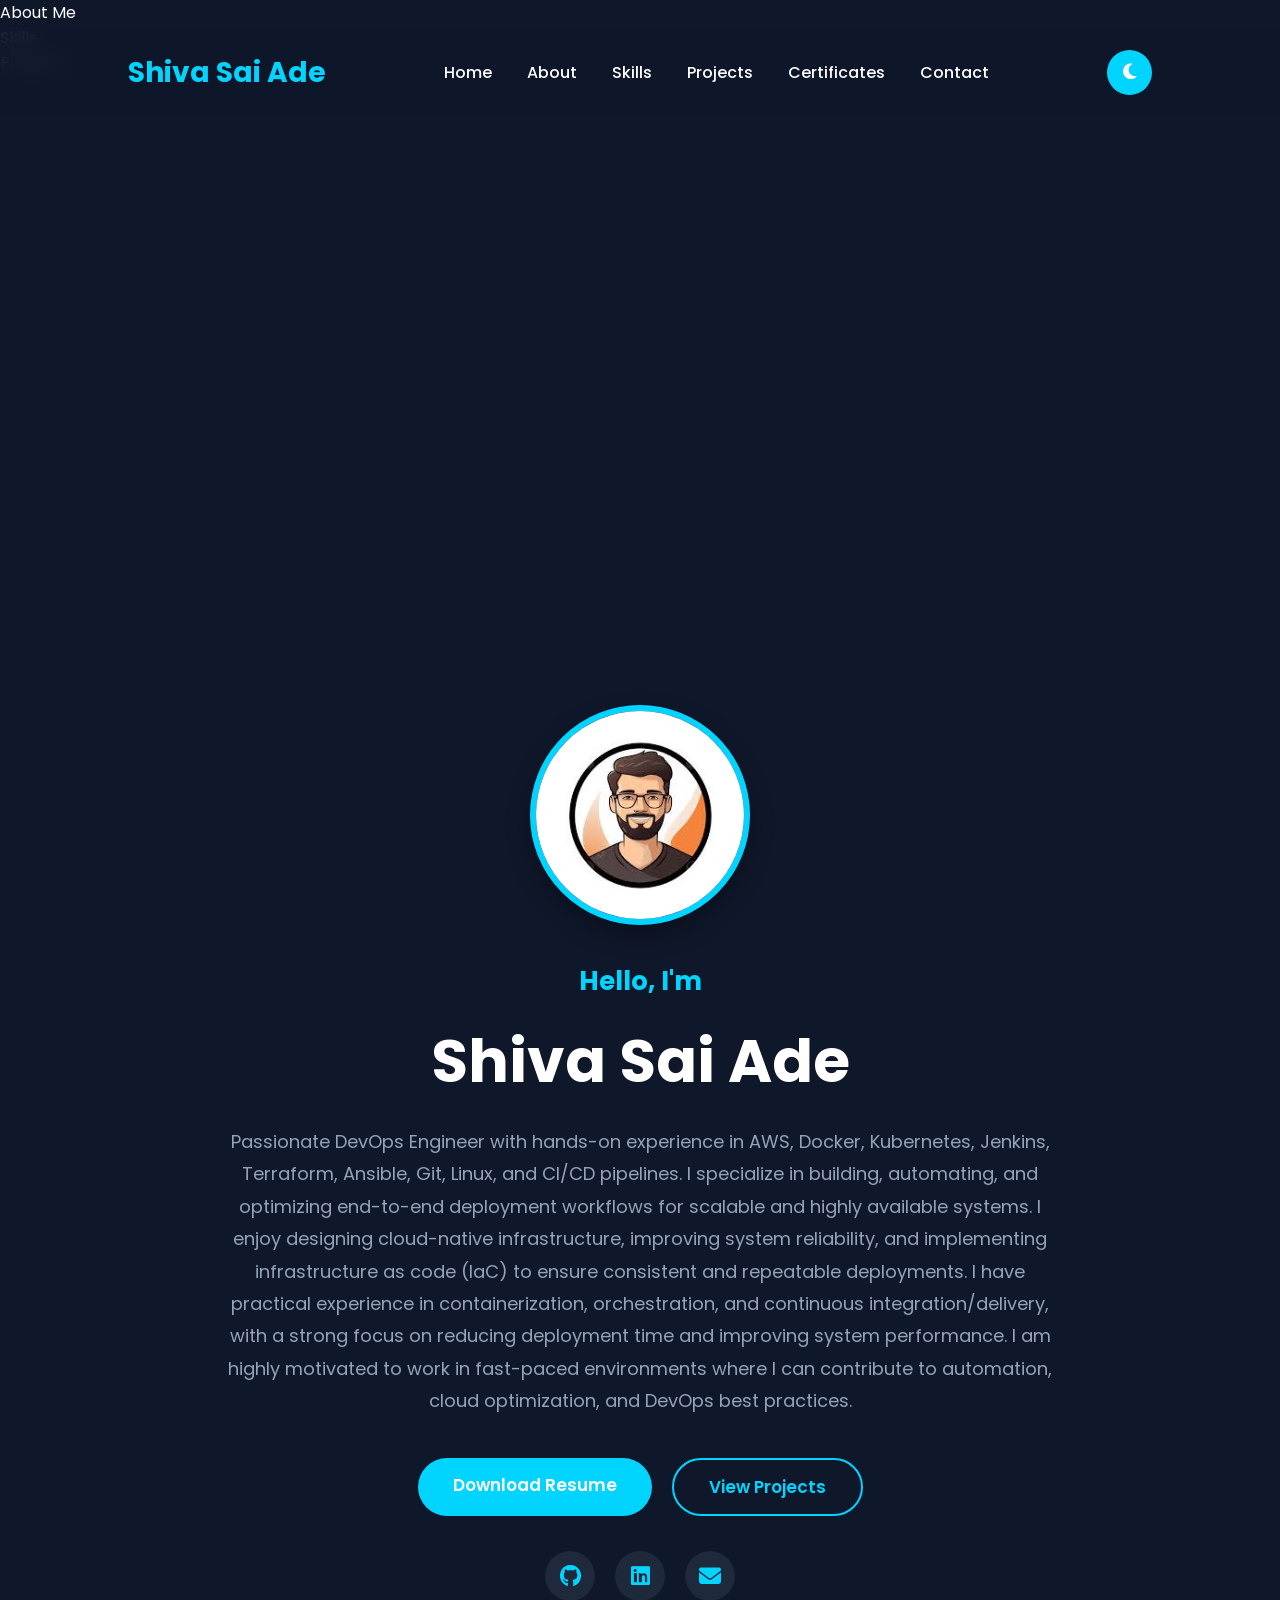
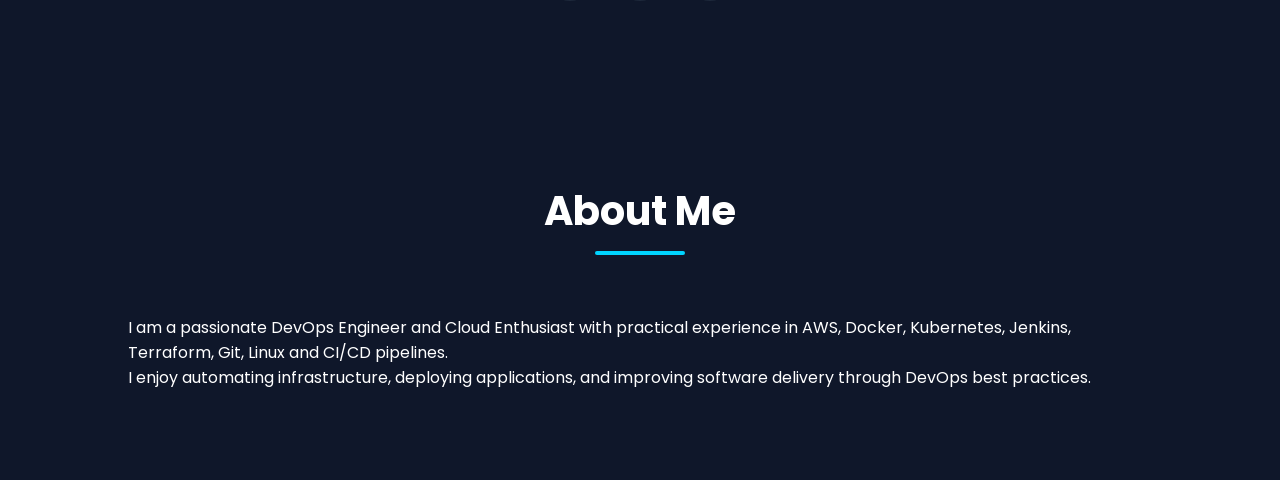
==== index.html @ 9ef173f7 "Enhance skills and experience description in index.html Updated the skills and experience section to" ====
<!DOCTYPE html>
<html lang="en">

<head>
    <!-- Inside your <body> tag -->
    <link rel="stylesheet" href="./css/animations.css">
<link rel="stylesheet" href="./css/effects.css">

<!-- 1. Colorful Navigation Tabs -->
<main class="container">
    <section id="contact" class="content-section">
        <h2>Contact Me</h2>
        <div class="contact-card">
            <p>📧 Email: <a href="mailto:your_email@example.com">shivasaiade@gmail.com</a></p>
            <p>💼 LinkedIn: <a href="#" target="_blank">linkedin.com/in/shiva-sai-ade-366179337</a></p>
            <p>🐙 GitHub: <a href="#" target="_blank">github.com/shivasaiade09</a></p>
        </div>
    </section>
</main>
    <div class="fade-in">About Me</div>

<div class="slide-left">Skills</div>

<div class="zoom-in">Projects</div>

<!-- Ensure this script tag is right before your closing </body> tag -->
<script src="script.js"></script>
    <meta charset="UTF-8">
    <meta name="viewport" content="width=device-width, initial-scale=1.0">

    <title>Shiva Sai Ade❤️ | DevOps Engineer</title>

    <link rel="icon" href="assets/favicon.ico">

    <!-- Main CSS -->
    <link rel="stylesheet" href="style.css">
    <link rel="stylesheet" href="css/animations.css">
    <link rel="stylesheet" href="css/responsive.css">

    <!-- Font Awesome -->
    <link rel="stylesheet"
        href="https://cdnjs.cloudflare.com/ajax/libs/font-awesome/6.5.1/css/all.min.css">

    <!-- Google Fonts -->
    <link href="https://fonts.googleapis.com/css2?family=Poppins:wght@300;400;500;600;700&display=swap"
        rel="stylesheet">
   <script src="./js/animations.js"></script>
<script src="./js/theme-toggle.js"></script>
<script src="./js/toast.js"></script>
<script src="./js/cursor.js"></script>
<script src="./assets/particles.js"></script>
</head>

<body>
    <!-- Skills -->
<div id="skills"></div>

<!-- Certificates -->
<div id="certificates"></div>

<!-- Contact -->
<div id="contact"></div>

    <!-- =========================
         Navigation Bar
    ========================== -->

    <nav class="navbar">

        <div class="logo">
            <span>Shiva Sai Ade</span>
        </div>

        <ul class="nav-links">

            <li><a href="#home">Home</a></li>

            <li><a href="#about">About</a></li>

            <li><a href="#skills">Skills</a></li>

            <li><a href="#projects">Projects</a></li>

            <li><a href="#certifications">Certificates</a></li>

            <li><a href="#contact">Contact</a></li>

        </ul>

        <div class="nav-buttons">

            <button id="darkModeBtn">
                <i class="fas fa-moon"></i>
            </button>

            <div class="menu-btn">
                <i class="fas fa-bars"></i>
            </div>

        </div>

    </nav>
    <section id="skills">
  <!-- paste skills.html content here -->
</section>
    <section id="certificates">
  <!-- paste certificates.html content here -->
</section>
    <section id="contact">
  <!-- paste contact.html content here -->
</section>

    <!-- =========================
            Hero Section
    ========================== -->

    <section id="home" class="hero">

        <div id="particles-js"></div>

        <div class="hero-content">

            <img src="images/profile.png"
                class="profile-img"
                alt="Profile">

            <h3>Hello, I'm</h3>

            <h1>Shiva Sai Ade</h1>

            <h2>
                <span id="typing"></span>
            </h2>

            <p>

                Passionate DevOps Engineer with hands-on experience in
AWS, Docker, Kubernetes, Jenkins, Terraform, Ansible, Git, Linux, and CI/CD pipelines.

I specialize in building, automating, and optimizing end-to-end deployment workflows for scalable and highly available systems.

I enjoy designing cloud-native infrastructure, improving system reliability, and implementing infrastructure as code (IaC) to ensure consistent and repeatable deployments.

I have practical experience in containerization, orchestration, and continuous integration/delivery, with a strong focus on reducing deployment time and improving system performance.

I am highly motivated to work in fast-paced environments where I can contribute to automation, cloud optimization, and DevOps best practices.

            </p>

            <div class="hero-buttons">

                <a href="assets/resume.pdf"
                    class="btn primary"
                    download>

                    Download Resume

                </a>

                <a href="#projects"
                    class="btn secondary">

                    View Projects

                </a>

            </div>

            <div class="social-icons">

                <a href="https://github.com/yourusername" target="_blank">

                    <i class="fab fa-github"></i>

                </a>

                <a href="https://linkedin.com/in/yourusername" target="_blank">

                    <i class="fab fa-linkedin"></i>

                </a>

                <a href="mailto:yourmail@gmail.com">

                    <i class="fas fa-envelope"></i>

                </a>

            </div>

        </div>

    </section>

    <!-- =========================
         About Section
    ========================== -->

    <section id="about">

        <div class="section-title">

            <h2>About Me</h2>

            <div class="underline"></div>

        </div>

        <div class="about-container">

            <div class="about-text">

                <p>

                    I am a passionate DevOps Engineer and Cloud Enthusiast
                    with practical experience in AWS, Docker,
                    Kubernetes, Jenkins, Terraform, Git,
                    Linux and CI/CD pipelines.

                </p>

                <p>

                    I enjoy automating infrastructure,
                    deploying applications,
                    and improving software delivery
                    through DevOps best practices.

                </p>

            </div>

        </div>

    </section>
---- style.css ----
/* ==========================================
   Google Font
========================================== */

@import url('https://fonts.googleapis.com/css2?family=Poppins:wght@300;400;500;600;700;800&display=swap');

/* ==========================================
   CSS Variables
========================================== */

:root{

    --primary:#00d4ff;
    --secondary:#0077ff;
    --bg:#0f172a;
    --card:#1e293b;
    --text:#ffffff;
    --light:#94a3b8;
    --shadow:0 10px 25px rgba(0,0,0,.3);

}

/* Dark Mode */

body.dark{

    --bg:#ffffff;
    --card:#f3f4f6;
    --text:#111827;
    --light:#4b5563;

}
/* Vivid Background Gradient */
body {
    background: linear-gradient(135deg, #0f172a, #1e1b4b, #2e1065);
}

/* Tab Buttons with Glow Effects */
nav {
    display: flex;
    gap: 15px;
    justify-content: center;
    margin-top: 30px;
}

.nav-btn {
    background: rgba(255, 255, 255, 0.1);
    border: 2px solid transparent;
    color: white;
    padding: 12px 24px;
    font-size: 1rem;
    font-weight: bold;
    cursor: pointer;
    border-radius: 30px;
    transition: all 0.3s ease;
}

.nav-btn:hover, .nav-btn.active {
    background: #06b6d4;
    box-shadow: 0 0 15px #06b6d4;
    border-color: #22d3ee;
}

/* Smooth Switching Animations */
.content-section {
    display: none;
    opacity: 0;
    transform: translateY(15px);
    transition: opacity 0.4s ease, transform 0.4s ease;
    margin: 40px auto;
    background: rgba(255, 255, 255, 0.05);
    padding: 30px;
    border-radius: 16px;
    backdrop-filter: blur(10px);
    border: 1px solid rgba(255, 255, 255, 0.1);
    max-width: 400px;
    text-align: center;
}

.content-section.active {
    display: block;
    opacity: 1;
    transform: translateY(0);
}

/* Colorful Neon Badges for Skills */
.skills-grid {
    display: flex;
    flex-wrap: wrap;
    gap: 10px;
    justify-content: center;
    margin-bottom: 25px;
}

.skill-badge {
    padding: 8px 16px;
    border-radius: 20px;
    font-weight: bold;
    font-size: 0.9rem;
    box-shadow: 0 4px 10px rgba(0,0,0,0.3);
    color: #fff;
}

.html { background: #ea580c; box-shadow: 0 0 10px rgba(234, 88, 12, 0.5); }
.css { background: #2563eb; box-shadow: 0 0 10px rgba(37, 99, 235, 0.5); }
.js { background: #ca8a04; box-shadow: 0 0 10px rgba(202, 138, 4, 0.5); }
.docker { background: #0284c7; box-shadow: 0 0 10px rgba(2, 132, 199, 0.5); }

/* Eye-Catching Gradient Download Button */
.download-btn {
    display: inline-block;
    background: linear-gradient(45deg, #ec4899, #8b5cf6);
    color: white;
    padding: 12px 20px;
    text-decoration: none;
    font-weight: bold;
    border-radius: 8px;
    transition: transform 0.2s, box-shadow 0.2s;
    box-shadow: 0 0 15px rgba(236, 72, 153, 0.4);
}

.download-btn:hover {
    transform: scale(1.05);
    box-shadow: 0 0 25px rgba(236, 72, 153, 0.7);
}

.contact-card a {
    color: #22d3ee;
    text-decoration: none;
}

/* ==========================================
   Reset
========================================== */

*{

    margin:0;
    padding:0;
    box-sizing:border-box;

}

html{

    scroll-behavior:smooth;

}

body{

    font-family:'Poppins',sans-serif;
    background:var(--bg);
    color:var(--text);
    overflow-x:hidden;
    transition:.4s;

}

a{

    text-decoration:none;
    color:inherit;

}

ul{

    list-style:none;

}

img{

    max-width:100%;

}

/* ==========================================
   Section
========================================== */

section{

    padding:90px 10%;

}

.section-title{

    text-align:center;
    margin-bottom:60px;

}

.section-title h2{

    font-size:40px;
    margin-bottom:10px;

}

.underline{

    width:90px;
    height:4px;
    margin:auto;
    background:var(--primary);
    border-radius:20px;

}

/* ==========================================
   Navbar
========================================== */

.navbar{

    position:fixed;
    top:0;
    width:100%;
    padding:20px 10%;
    display:flex;
    justify-content:space-between;
    align-items:center;
    background:rgba(15,23,42,.9);
    backdrop-filter:blur(10px);
    z-index:999;

}

.logo{

    font-size:28px;
    font-weight:700;
    color:var(--primary);

}

.nav-links{

    display:flex;
    gap:35px;

}

.nav-links a{

    color:white;
    font-weight:500;
    transition:.3s;

}

.nav-links a:hover{

    color:var(--primary);

}

.nav-buttons{

    display:flex;
    align-items:center;
    gap:20px;

}

#darkModeBtn{

    width:45px;
    height:45px;
    border:none;
    border-radius:50%;
    cursor:pointer;
    background:var(--primary);
    color:#fff;
    font-size:18px;
    transition:.3s;

}

#darkModeBtn:hover{

    transform:rotate(180deg);

}

.menu-btn{

    display:none;
    font-size:25px;
    cursor:pointer;

}

/* ==========================================
   Hero
========================================== */

.hero{

    min-height:100vh;
    display:flex;
    justify-content:center;
    align-items:center;
    text-align:center;
    position:relative;
    overflow:hidden;

}

#particles-js{

    position:absolute;
    width:100%;
    height:100%;
    top:0;
    left:0;
    z-index:-1;

}

.hero-content{

    max-width:850px;

}

.profile-img{

    width:220px;
    height:220px;
    border-radius:50%;
    border:6px solid var(--primary);
    margin-bottom:30px;
    box-shadow:var(--shadow);

}

.hero h3{

    font-size:26px;
    color:var(--primary);

}

.hero h1{

    font-size:60px;
    margin:15px 0;

}

.hero h2{

    font-size:34px;
    color:var(--light);
    margin-bottom:20px;

}

.hero p{

    font-size:18px;
    line-height:1.8;
    color:var(--light);
    margin-bottom:40px;

}

/* ==========================================
   Buttons
========================================== */

.hero-buttons{

    display:flex;
    justify-content:center;
    gap:20px;
    margin-bottom:35px;

}

.btn{

    padding:14px 35px;
    border-radius:50px;
    font-size:17px;
    font-weight:600;
    transition:.4s;

}

.primary{

    background:var(--primary);
    color:#fff;

}

.primary:hover{

    background:var(--secondary);
    transform:translateY(-5px);

}

.secondary{

    border:2px solid var(--primary);
    color:var(--primary);

}

.secondary:hover{

    background:var(--primary);
    color:white;

}

/* ==========================================
   Social Icons
========================================== */

.social-icons{

    display:flex;
    justify-content:center;
    gap:20px;

}

.social-icons a{

    width:50px;
    height:50px;
    display:flex;
    justify-content:center;
    align-items:center;
    border-radius:50%;
    background:var(--card);
    color:var(--primary);
    font-size:22px;
    transition:.4s;

}

.social-icons a:hover{

    background:var(--primary);
    color:#fff;
    transform:translateY(-8px);

}
---- css/responsive.css ----
/* ==========================================
   Google Font
========================================== */

@import url('https://fonts.googleapis.com/css2?family=Poppins:wght@300;400;500;600;700;800&display=swap');

/* ==========================================
   CSS Variables
========================================== */

:root{

    --primary:#00d4ff;
    --secondary:#0077ff;
    --bg:#0f172a;
    --card:#1e293b;
    --text:#ffffff;
    --light:#94a3b8;
    --shadow:0 10px 25px rgba(0,0,0,.3);

}

/* Dark Mode */

body.dark{

    --bg:#ffffff;
    --card:#f3f4f6;
    --text:#111827;
    --light:#4b5563;

}

/* ==========================================
   Reset
========================================== */

*{

    margin:0;
    padding:0;
    box-sizing:border-box;

}

html{

    scroll-behavior:smooth;

}

body{

    font-family:'Poppins',sans-serif;
    background:var(--bg);
    color:var(--text);
    overflow-x:hidden;
    transition:.4s;

}

a{

    text-decoration:none;
    color:inherit;

}

ul{

    list-style:none;

}

img{

    max-width:100%;

}

/* ==========================================
   Section
========================================== */

section{

    padding:90px 10%;

}

.section-title{

    text-align:center;
    margin-bottom:60px;

}

.section-title h2{

    font-size:40px;
    margin-bottom:10px;

}

.underline{

    width:90px;
    height:4px;
    margin:auto;
    background:var(--primary);
    border-radius:20px;

}

/* ==========================================
   Navbar
========================================== */

.navbar{

    position:fixed;
    top:0;
    width:100%;
    padding:20px 10%;
    display:flex;
    justify-content:space-between;
    align-items:center;
    background:rgba(15,23,42,.9);
    backdrop-filter:blur(10px);
    z-index:999;

}

.logo{

    font-size:28px;
    font-weight:700;
    color:var(--primary);

}

.nav-links{

    display:flex;
    gap:35px;

}

.nav-links a{

    color:white;
    font-weight:500;
    transition:.3s;

}

.nav-links a:hover{

    color:var(--primary);

}

.nav-buttons{

    display:flex;
    align-items:center;
    gap:20px;

}

#darkModeBtn{

    width:45px;
    height:45px;
    border:none;
    border-radius:50%;
    cursor:pointer;
    background:var(--primary);
    color:#fff;
    font-size:18px;
    transition:.3s;

}

#darkModeBtn:hover{

    transform:rotate(180deg);

}

.menu-btn{

    display:none;
    font-size:25px;
    cursor:pointer;

}

/* ==========================================
   Hero
========================================== */

.hero{

    min-height:100vh;
    display:flex;
    justify-content:center;
    align-items:center;
    text-align:center;
    position:relative;
    overflow:hidden;

}

#particles-js{

    position:absolute;
    width:100%;
    height:100%;
    top:0;
    left:0;
    z-index:-1;

}

.hero-content{

    max-width:850px;

}

.profile-img{

    width:220px;
    height:220px;
    border-radius:50%;
    border:6px solid var(--primary);
    margin-bottom:30px;
    box-shadow:var(--shadow);

}

.hero h3{

    font-size:26px;
    color:var(--primary);

}

.hero h1{

    font-size:60px;
    margin:15px 0;

}

.hero h2{

    font-size:34px;
    color:var(--light);
    margin-bottom:20px;

}

.hero p{

    font-size:18px;
    line-height:1.8;
    color:var(--light);
    margin-bottom:40px;

}

/* ==========================================
   Buttons
========================================== */

.hero-buttons{

    display:flex;
    justify-content:center;
    gap:20px;
    margin-bottom:35px;

}

.btn{

    padding:14px 35px;
    border-radius:50px;
    font-size:17px;
    font-weight:600;
    transition:.4s;

}

.primary{

    background:var(--primary);
    color:#fff;

}

.primary:hover{

    background:var(--secondary);
    transform:translateY(-5px);

}

.secondary{

    border:2px solid var(--primary);
    color:var(--primary);

}

.secondary:hover{

    background:var(--primary);
    color:white;

}

/* ==========================================
   Social Icons
========================================== */

.social-icons{

    display:flex;
    justify-content:center;
    gap:20px;

}

.social-icons a{

    width:50px;
    height:50px;
    display:flex;
    justify-content:center;
    align-items:center;
    border-radius:50%;
    background:var(--card);
    color:var(--primary);
    font-size:22px;
    transition:.4s;

}

.social-icons a:hover{

    background:var(--primary);
    color:#fff;
    transform:translateY(-8px);

}
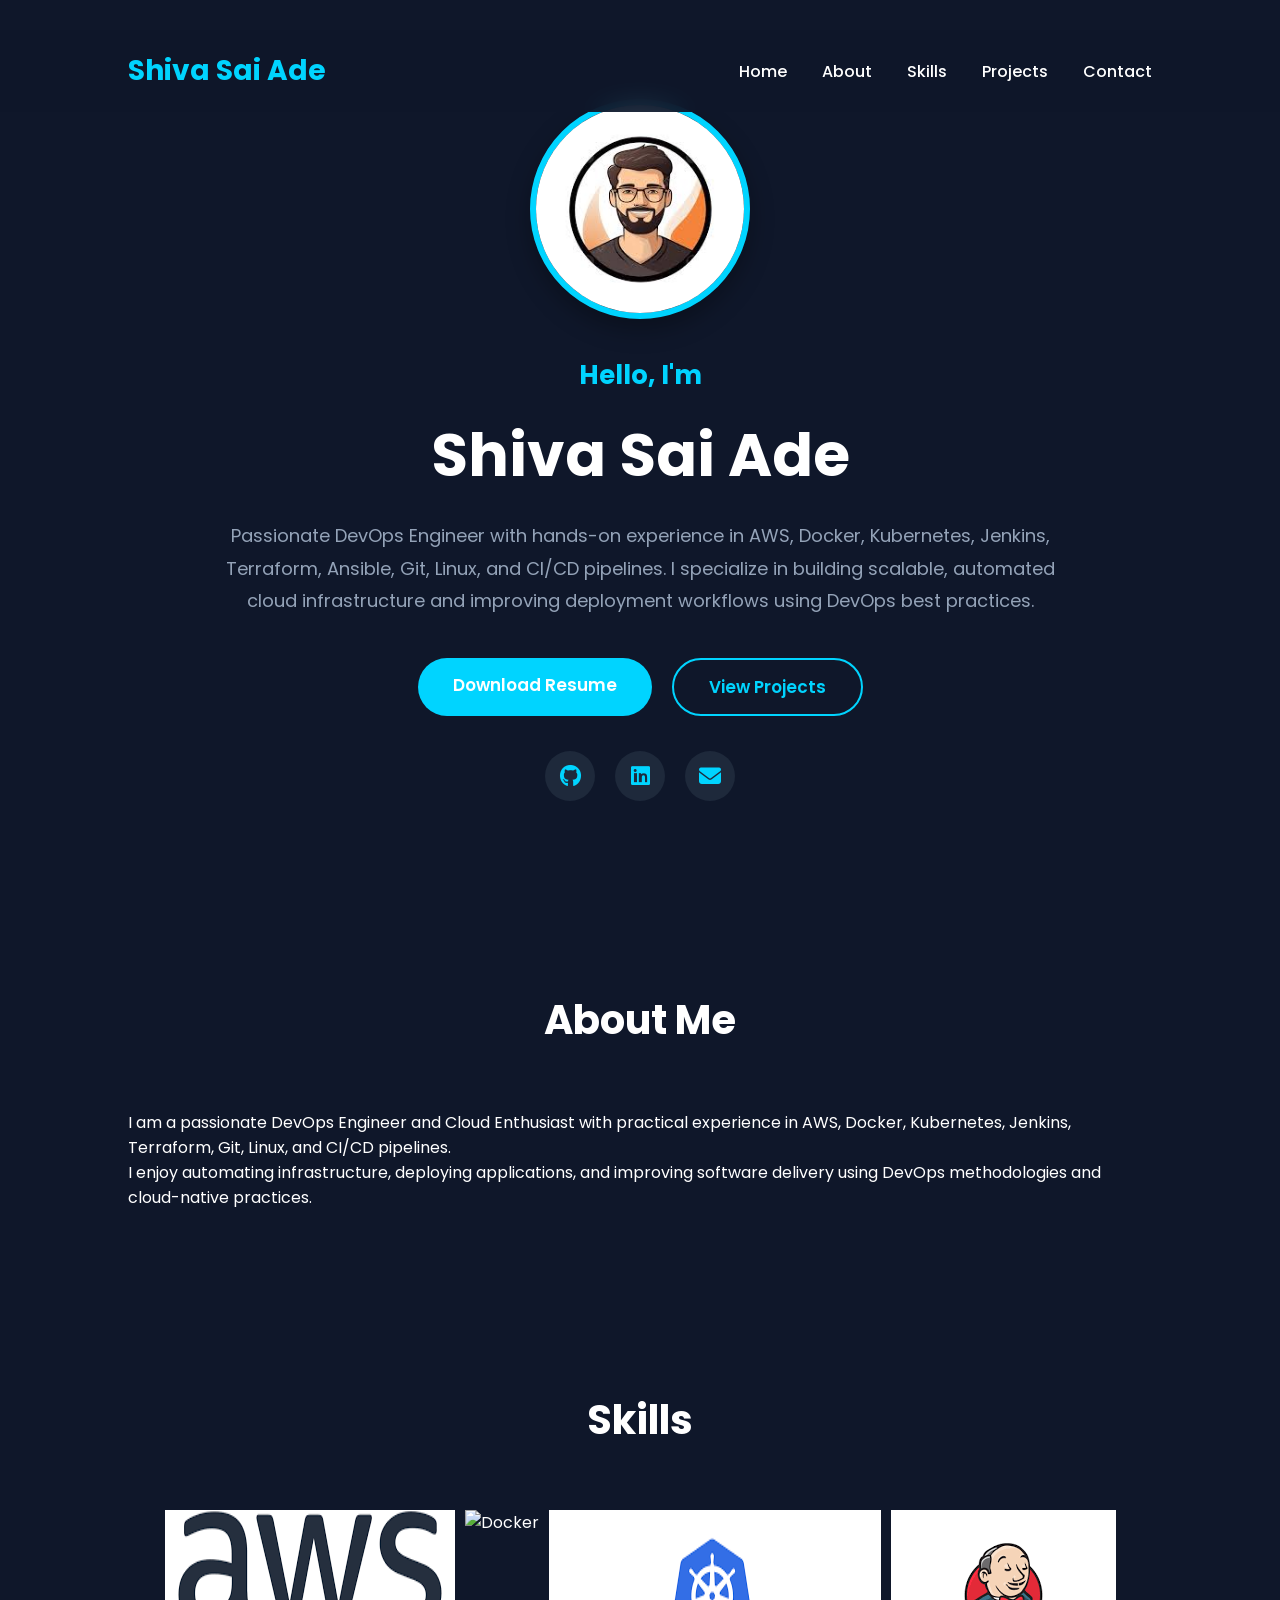
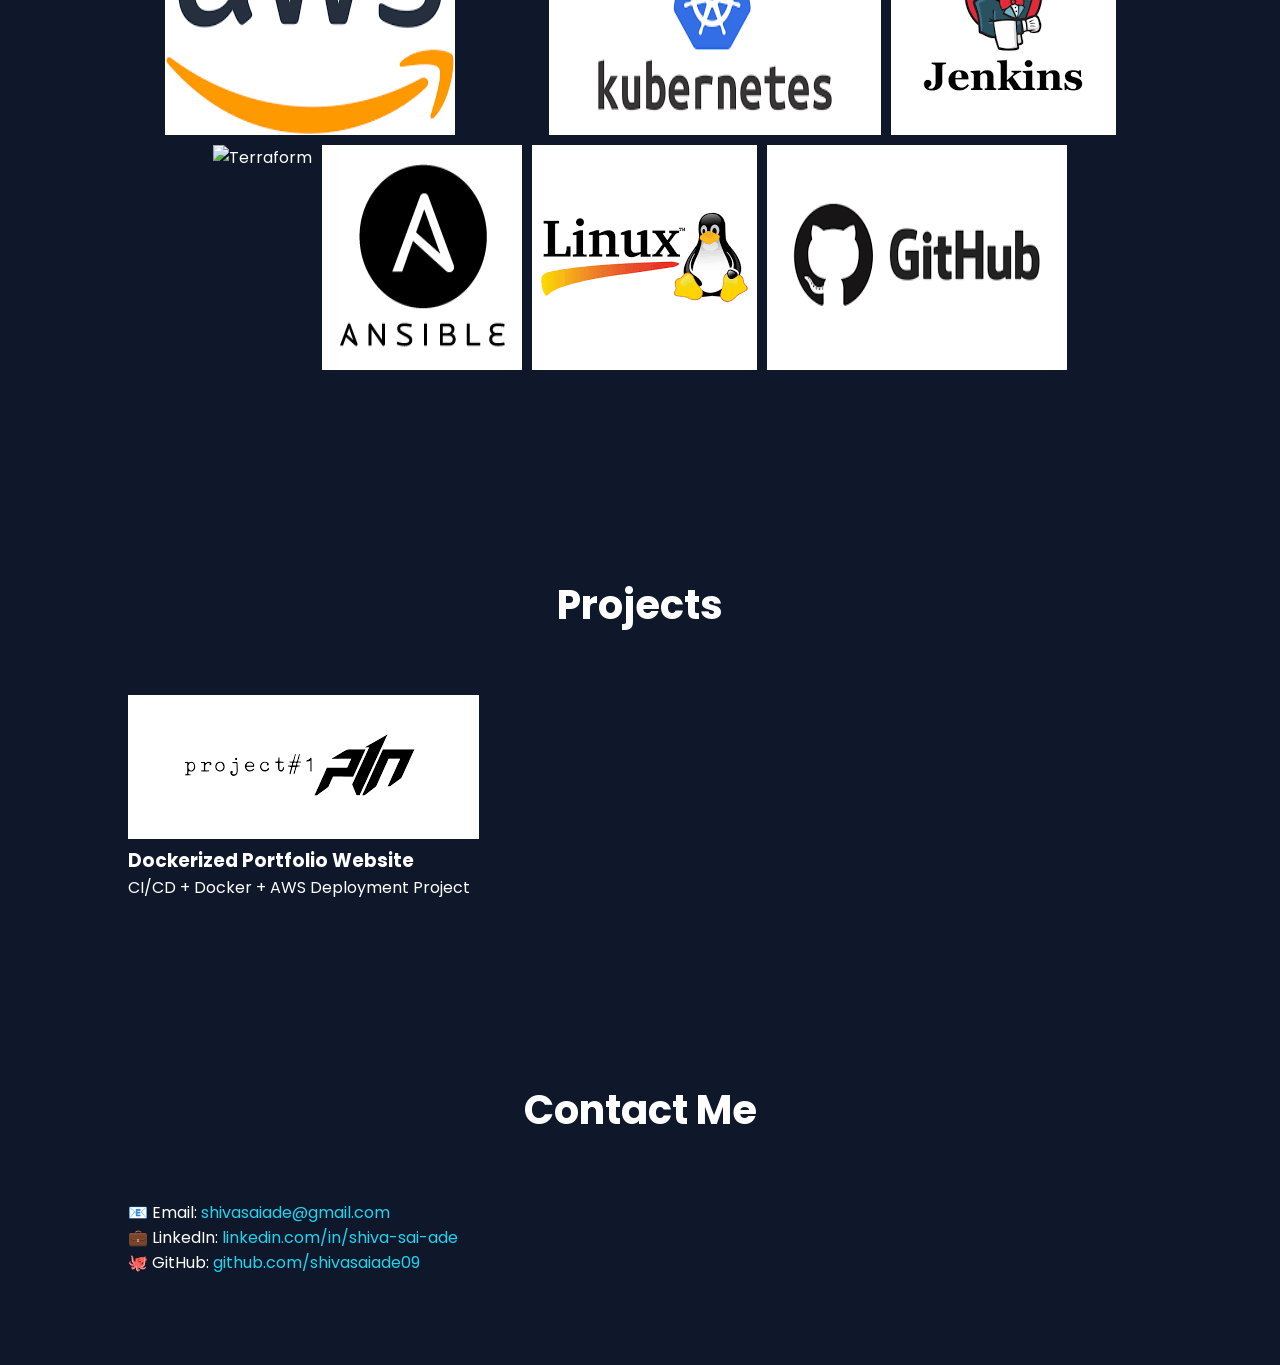
==== commit 343dd23e: "Update index.html" ====
--- a/index.html
+++ b/index.html
@@ -2,29 +2,6 @@
 <html lang="en">
 
 <head>
-    <!-- Inside your <body> tag -->
-    <link rel="stylesheet" href="./css/animations.css">
-<link rel="stylesheet" href="./css/effects.css">
-
-<!-- 1. Colorful Navigation Tabs -->
-<main class="container">
-    <section id="contact" class="content-section">
-        <h2>Contact Me</h2>
-        <div class="contact-card">
-            <p>📧 Email: <a href="mailto:your_email@example.com">shivasaiade@gmail.com</a></p>
-            <p>💼 LinkedIn: <a href="#" target="_blank">linkedin.com/in/shiva-sai-ade-366179337</a></p>
-            <p>🐙 GitHub: <a href="#" target="_blank">github.com/shivasaiade09</a></p>
-        </div>
-    </section>
-</main>
-    <div class="fade-in">About Me</div>
-
-<div class="slide-left">Skills</div>
-
-<div class="zoom-in">Projects</div>
-
-<!-- Ensure this script tag is right before your closing </body> tag -->
-<script src="script.js"></script>
     <meta charset="UTF-8">
     <meta name="viewport" content="width=device-width, initial-scale=1.0">
 
@@ -32,9 +9,10 @@
 
     <link rel="icon" href="assets/favicon.ico">
 
-    <!-- Main CSS -->
+    <!-- CSS -->
     <link rel="stylesheet" href="style.css">
-    <link rel="stylesheet" href="css/animations.css">
+    <link rel="stylesheet" href="./css/animations.css">
+    <link rel="stylesheet" href="./css/effects.css">
     <link rel="stylesheet" href="css/responsive.css">
 
     <!-- Font Awesome -->
@@ -44,192 +22,167 @@
     <!-- Google Fonts -->
     <link href="https://fonts.googleapis.com/css2?family=Poppins:wght@300;400;500;600;700&display=swap"
         rel="stylesheet">
-   <script src="./js/animations.js"></script>
-<script src="./js/theme-toggle.js"></script>
-<script src="./js/toast.js"></script>
-<script src="./js/cursor.js"></script>
-<script src="./assets/particles.js"></script>
+
+    <!-- JS -->
+    <script src="./js/animations.js"></script>
+    <script src="./js/theme-toggle.js"></script>
+    <script src="./js/toast.js"></script>
+    <script src="./js/cursor.js"></script>
+    <script src="./assets/particles.js"></script>
+
 </head>
 
 <body>
-    <!-- Skills -->
-<div id="skills"></div>
 
-<!-- Certificates -->
-<div id="certificates"></div>
+<!-- ================= NAVBAR ================= -->
+<nav class="navbar">
 
-<!-- Contact -->
-<div id="contact"></div>
+    <div class="logo">
+        <span>Shiva Sai Ade</span>
+    </div>
 
-    <!-- =========================
-         Navigation Bar
-    ========================== -->
+    <ul class="nav-links">
+        <li><a href="#home">Home</a></li>
+        <li><a href="#about">About</a></li>
+        <li><a href="#skills">Skills</a></li>
+        <li><a href="#projects">Projects</a></li>
+        <li><a href="#contact">Contact</a></li>
+    </ul>
 
-    <nav class="navbar">
+</nav>
 
-        <div class="logo">
-            <span>Shiva Sai Ade</span>
+<!-- ================= HERO SECTION ================= -->
+<section id="home" class="hero">
+
+    <div id="particles-js"></div>
+
+    <div class="hero-content">
+
+        <img src="images/profile.png" class="profile-img" alt="Profile">
+
+        <h3>Hello, I'm</h3>
+        <h1>Shiva Sai Ade</h1>
+
+        <h2><span id="typing"></span></h2>
+
+        <p>
+            Passionate DevOps Engineer with hands-on experience in AWS, Docker, Kubernetes,
+            Jenkins, Terraform, Ansible, Git, Linux, and CI/CD pipelines.
+
+            I specialize in building scalable, automated cloud infrastructure and improving
+            deployment workflows using DevOps best practices.
+        </p>
+
+        <div class="hero-buttons">
+            <a href="assets/resume.pdf" class="btn primary" download>Download Resume</a>
+            <a href="#projects" class="btn secondary">View Projects</a>
         </div>
 
-        <ul class="nav-links">
+        <div class="social-icons">
+            <a href="https://github.com/shivasaiade09" target="_blank">
+                <i class="fab fa-github"></i>
+            </a>
 
-            <li><a href="#home">Home</a></li>
+            <a href="https://linkedin.com" target="_blank">
+                <i class="fab fa-linkedin"></i>
+            </a>
 
-            <li><a href="#about">About</a></li>
-
-            <li><a href="#skills">Skills</a></li>
-
-            <li><a href="#projects">Projects</a></li>
-
-            <li><a href="#certifications">Certificates</a></li>
-
-            <li><a href="#contact">Contact</a></li>
-
-        </ul>
-
-        <div class="nav-buttons">
-
-            <button id="darkModeBtn">
-                <i class="fas fa-moon"></i>
-            </button>
-
-            <div class="menu-btn">
-                <i class="fas fa-bars"></i>
-            </div>
-
+            <a href="mailto:shivasaiade@gmail.com">
+                <i class="fas fa-envelope"></i>
+            </a>
         </div>
 
-    </nav>
-    <section id="skills">
-  <!-- paste skills.html content here -->
-</section>
-    <section id="certificates">
-  <!-- paste certificates.html content here -->
-</section>
-    <section id="contact">
-  <!-- paste contact.html content here -->
+    </div>
+
 </section>
 
-    <!-- =========================
-            Hero Section
-    ========================== -->
+<!-- ================= ABOUT SECTION ================= -->
+<section id="about">
 
-    <section id="home" class="hero">
+    <div class="section-title">
+        <h2>About Me</h2>
+    </div>
 
-        <div id="particles-js"></div>
+    <div class="about-container">
 
-        <div class="hero-content">
-
-            <img src="images/profile.png"
-                class="profile-img"
-                alt="Profile">
-
-            <h3>Hello, I'm</h3>
-
-            <h1>Shiva Sai Ade</h1>
-
-            <h2>
-                <span id="typing"></span>
-            </h2>
+        <div class="about-text">
+            <p>
+                I am a passionate DevOps Engineer and Cloud Enthusiast with practical experience in AWS,
+                Docker, Kubernetes, Jenkins, Terraform, Git, Linux, and CI/CD pipelines.
+            </p>
 
             <p>
-
-                Passionate DevOps Engineer with hands-on experience in
-AWS, Docker, Kubernetes, Jenkins, Terraform, Ansible, Git, Linux, and CI/CD pipelines.
-
-I specialize in building, automating, and optimizing end-to-end deployment workflows for scalable and highly available systems.
-
-I enjoy designing cloud-native infrastructure, improving system reliability, and implementing infrastructure as code (IaC) to ensure consistent and repeatable deployments.
-
-I have practical experience in containerization, orchestration, and continuous integration/delivery, with a strong focus on reducing deployment time and improving system performance.
-
-I am highly motivated to work in fast-paced environments where I can contribute to automation, cloud optimization, and DevOps best practices.
-
+                I enjoy automating infrastructure, deploying applications, and improving software delivery
+                using DevOps methodologies and cloud-native practices.
             </p>
-
-            <div class="hero-buttons">
-
-                <a href="assets/resume.pdf"
-                    class="btn primary"
-                    download>
-
-                    Download Resume
-
-                </a>
-
-                <a href="#projects"
-                    class="btn secondary">
-
-                    View Projects
-
-                </a>
-
-            </div>
-
-            <div class="social-icons">
-
-                <a href="https://github.com/yourusername" target="_blank">
-
-                    <i class="fab fa-github"></i>
-
-                </a>
-
-                <a href="https://linkedin.com/in/yourusername" target="_blank">
-
-                    <i class="fab fa-linkedin"></i>
-
-                </a>
-
-                <a href="mailto:yourmail@gmail.com">
-
-                    <i class="fas fa-envelope"></i>
-
-                </a>
-
-            </div>
-
         </div>
 
-    </section>
+    </div>
 
-    <!-- =========================
-         About Section
-    ========================== -->
+</section>
 
-    <section id="about">
+<!-- ================= SKILLS SECTION ================= -->
+<section id="skills">
 
-        <div class="section-title">
+    <div class="section-title">
+        <h2>Skills</h2>
+    </div>
 
-            <h2>About Me</h2>
+    <div class="skills-grid">
 
-            <div class="underline"></div>
+        <img src="images/aws.png" alt="AWS">
+        <img src="images/docker.png" alt="Docker">
+        <img src="images/k8s.png" alt="Kubernetes">
+        <img src="images/jenkins.png" alt="Jenkins">
+        <img src="images/terraform.png" alt="Terraform">
+        <img src="images/ansible.png" alt="Ansible">
+        <img src="images/linux.png" alt="Linux">
+        <img src="images/github.png" alt="GitHub">
 
-        </div>
+    </div>
 
-        <div class="about-container">
+</section>
 
-            <div class="about-text">
+<!-- ================= PROJECTS SECTION ================= -->
+<section id="projects">
 
-                <p>
+    <div class="section-title">
+        <h2>Projects</h2>
+    </div>
 
-                    I am a passionate DevOps Engineer and Cloud Enthusiast
-                    with practical experience in AWS, Docker,
-                    Kubernetes, Jenkins, Terraform, Git,
-                    Linux and CI/CD pipelines.
+    <div class="project-card">
 
-                </p>
+        <img src="images/project1.png" alt="Project">
 
-                <p>
+        <h3>Dockerized Portfolio Website</h3>
 
-                    I enjoy automating infrastructure,
-                    deploying applications,
-                    and improving software delivery
-                    through DevOps best practices.
+        <p>CI/CD + Docker + AWS Deployment Project</p>
 
-                </p>
+    </div>
 
-            </div>
+</section>
 
-        </div>
+<!-- ================= CONTACT SECTION ================= -->
+<section id="contact">
 
-    </section>
+    <div class="section-title">
+        <h2>Contact Me</h2>
+    </div>
+
+    <div class="contact-card">
+
+        <p>📧 Email: <a href="mailto:shivasaiade@gmail.com">shivasaiade@gmail.com</a></p>
+
+        <p>💼 LinkedIn: <a href="#">linkedin.com/in/shiva-sai-ade</a></p>
+
+        <p>🐙 GitHub: <a href="https://github.com/shivasaiade09">github.com/shivasaiade09</a></p>
+
+    </div>
+
+</section>
+
+<!-- ================= SCRIPTS ================= -->
+<script src="script.js"></script>
+
+</body>
+</html>
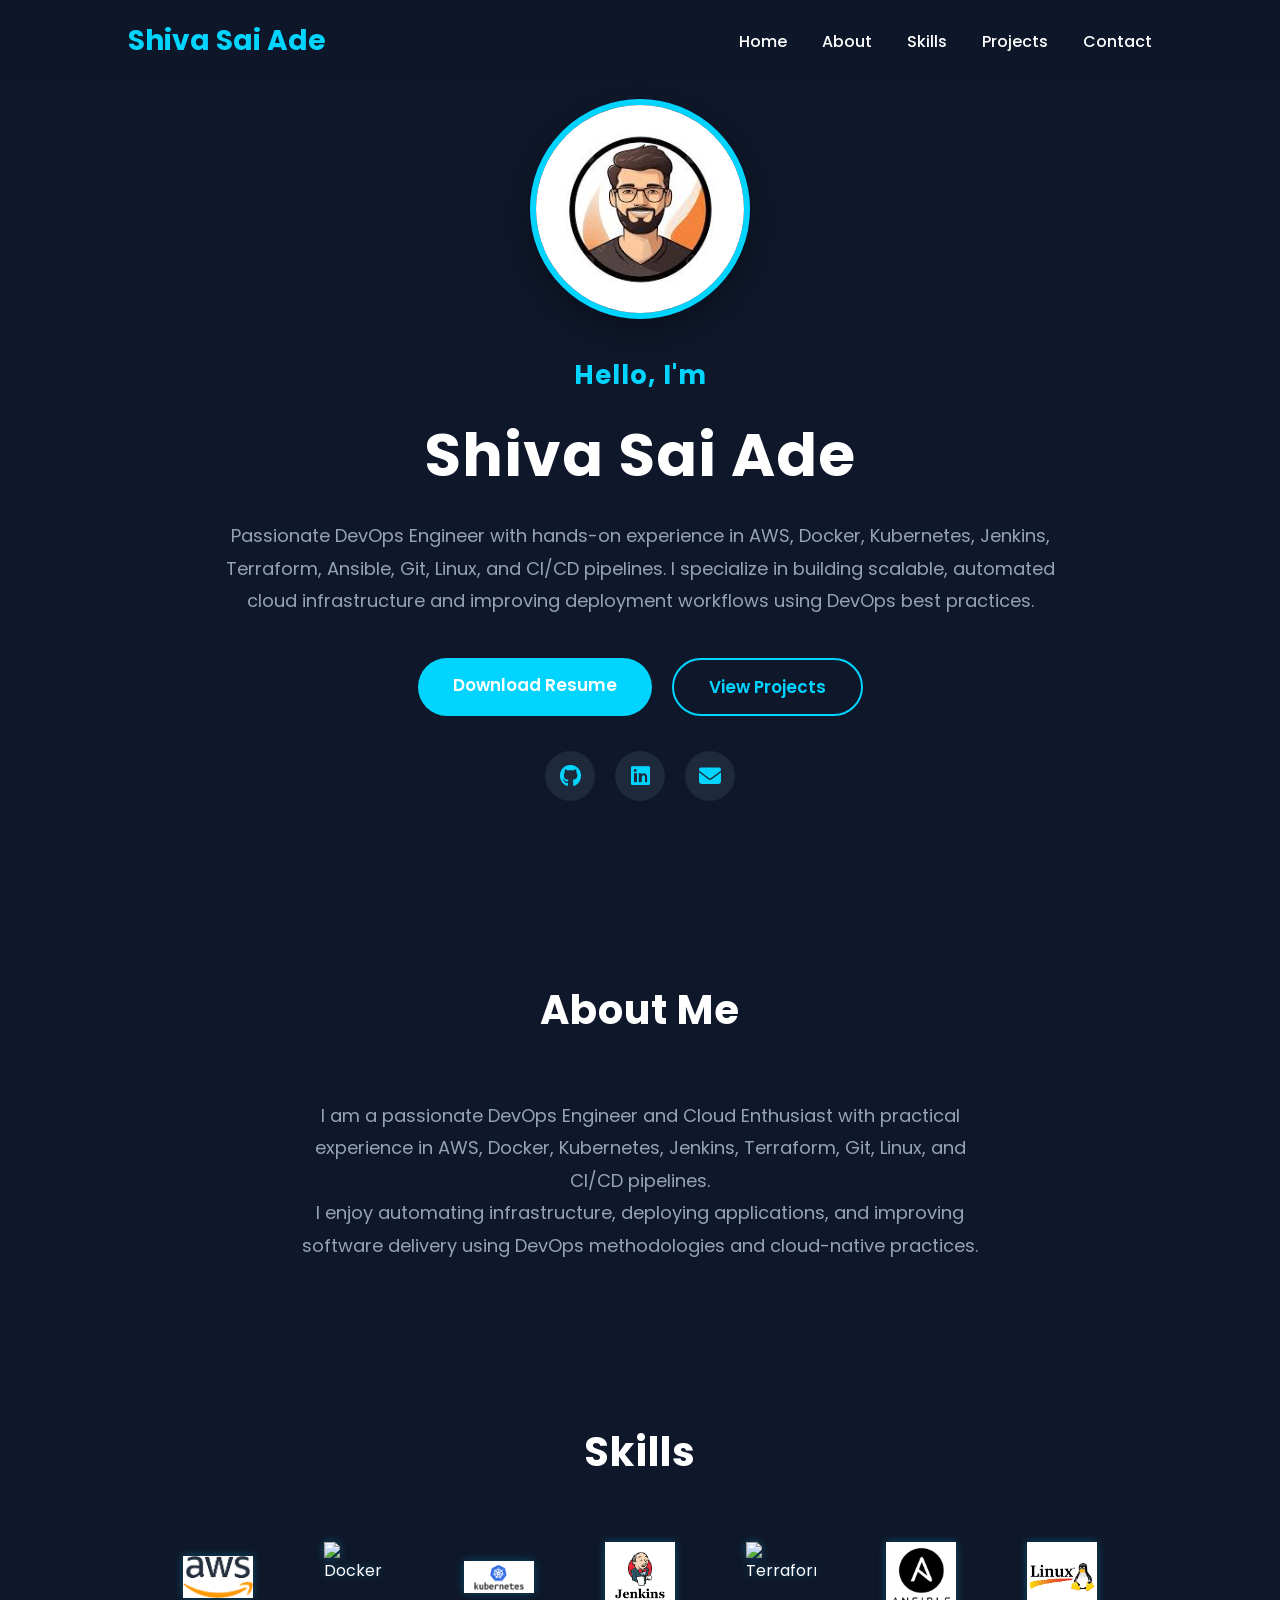
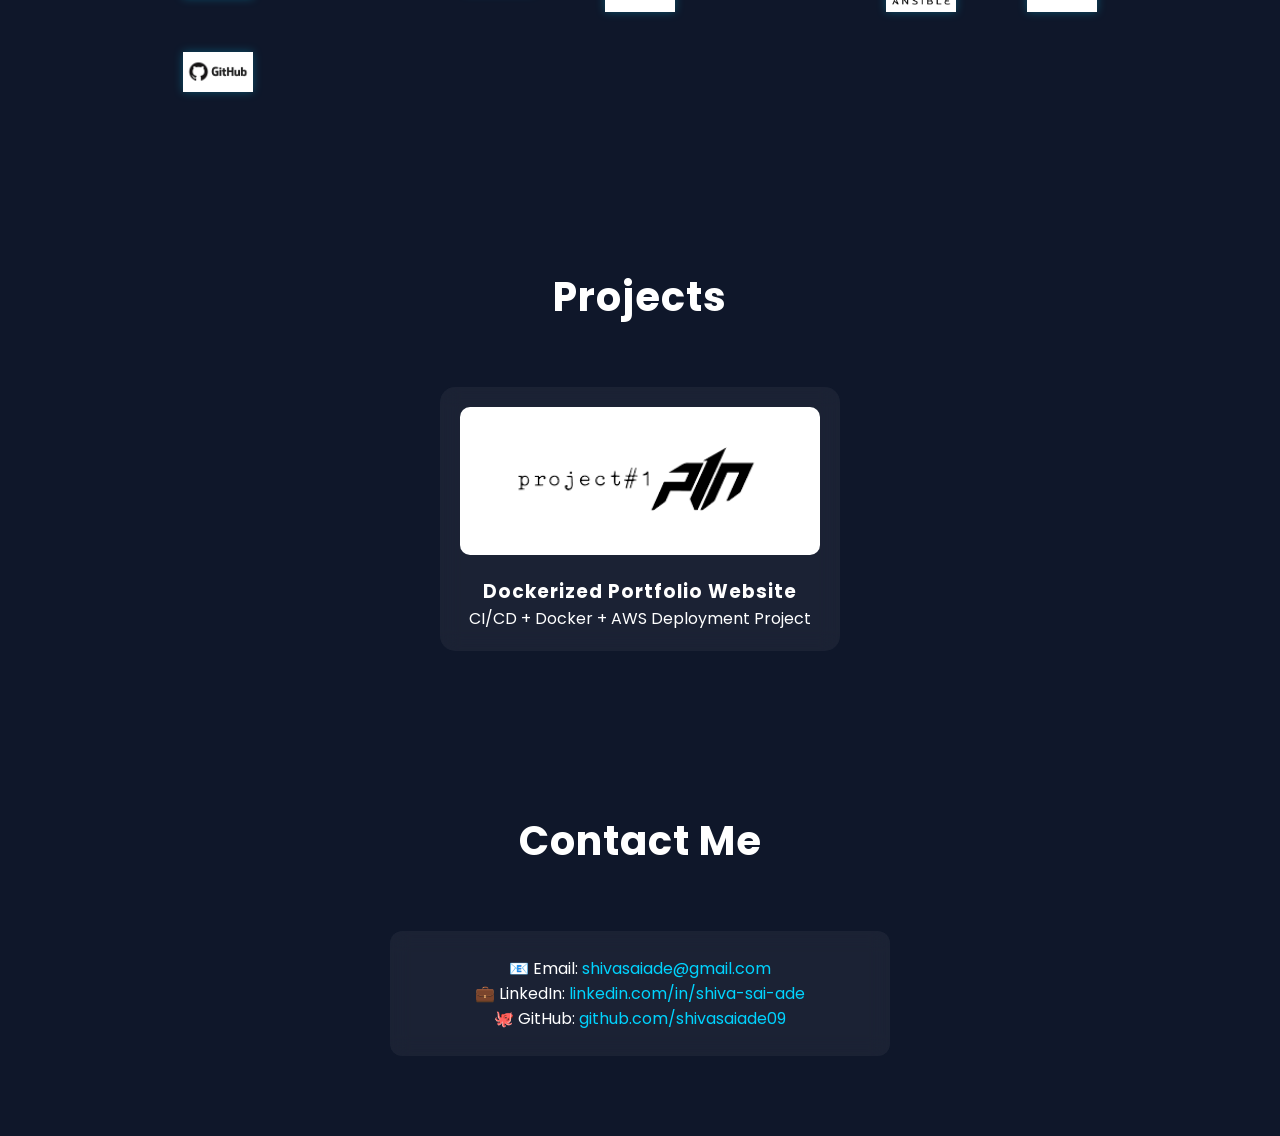
==== commit 3605c9cd: "Add override.css and enhancements.js to index.html" ====
--- a/index.html
+++ b/index.html
@@ -14,6 +14,8 @@
     <link rel="stylesheet" href="./css/animations.css">
     <link rel="stylesheet" href="./css/effects.css">
     <link rel="stylesheet" href="css/responsive.css">
+    <link rel="stylesheet" href="css/override.css">
+<script defer src="js/enhancements.js"></script>
 
     <!-- Font Awesome -->
     <link rel="stylesheet"
--- a/style.css
+++ b/style.css
@@ -5,452 +5,360 @@
 @import url('https://fonts.googleapis.com/css2?family=Poppins:wght@300;400;500;600;700;800&display=swap');
 
 /* ==========================================
-   CSS Variables
-========================================== */
-
-:root{
-
-    --primary:#00d4ff;
-    --secondary:#0077ff;
-    --bg:#0f172a;
-    --card:#1e293b;
-    --text:#ffffff;
-    --light:#94a3b8;
-    --shadow:0 10px 25px rgba(0,0,0,.3);
-
+   CSS VARIABLES
+========================================== */
+
+:root {
+    --primary: #00d4ff;
+    --secondary: #0077ff;
+    --bg: #0f172a;
+    --card: #1e293b;
+    --text: #ffffff;
+    --light: #94a3b8;
+    --shadow: 0 10px 25px rgba(0,0,0,.3);
 }
 
 /* Dark Mode */
-
-body.dark{
-
-    --bg:#ffffff;
-    --card:#f3f4f6;
-    --text:#111827;
-    --light:#4b5563;
-
-}
-/* Vivid Background Gradient */
+body.dark {
+    --bg: #ffffff;
+    --card: #f3f4f6;
+    --text: #111827;
+    --light: #4b5563;
+}
+
+/* ==========================================
+   RESET
+========================================== */
+
+* {
+    margin: 0;
+    padding: 0;
+    box-sizing: border-box;
+}
+
+html {
+    scroll-behavior: smooth;
+}
+
 body {
+    font-family: 'Poppins', sans-serif;
     background: linear-gradient(135deg, #0f172a, #1e1b4b, #2e1065);
-}
-
-/* Tab Buttons with Glow Effects */
-nav {
-    display: flex;
-    gap: 15px;
-    justify-content: center;
+    color: var(--text);
+    overflow-x: hidden;
+    transition: .4s;
+}
+
+/* ==========================================
+   SECTION
+========================================== */
+
+section {
+    padding: 90px 10%;
+}
+
+.section-title {
+    text-align: center;
+    margin-bottom: 60px;
+}
+
+.section-title h2 {
+    font-size: 40px;
+    margin-bottom: 10px;
+}
+
+.underline {
+    width: 90px;
+    height: 4px;
+    margin: auto;
+    background: var(--primary);
+    border-radius: 20px;
+}
+
+/* ==========================================
+   NAVBAR
+========================================== */
+
+.navbar {
+    position: fixed;
+    top: 0;
+    width: 100%;
+    padding: 20px 10%;
+    display: flex;
+    justify-content: space-between;
+    align-items: center;
+    background: rgba(15,23,42,.85);
+    backdrop-filter: blur(12px);
+    z-index: 999;
+}
+
+.logo {
+    font-size: 28px;
+    font-weight: 700;
+    color: var(--primary);
+}
+
+.nav-links {
+    display: flex;
+    gap: 35px;
+}
+
+.nav-links a {
+    color: white;
+    font-weight: 500;
+    transition: .3s;
+}
+
+.nav-links a:hover {
+    color: var(--primary);
+}
+
+/* ==========================================
+   HERO
+========================================== */
+
+.hero {
+    min-height: 100vh;
+    display: flex;
+    justify-content: center;
+    align-items: center;
+    text-align: center;
+    position: relative;
+    overflow: hidden;
+}
+
+#particles-js {
+    position: absolute;
+    width: 100%;
+    height: 100%;
+    top: 0;
+    left: 0;
+    z-index: -1;
+}
+
+.hero-content {
+    max-width: 850px;
+}
+
+.profile-img {
+    width: 220px;
+    height: 220px;
+    border-radius: 50%;
+    border: 6px solid var(--primary);
+    margin-bottom: 25px;
+    box-shadow: var(--shadow);
+    transition: transform .3s ease;
+}
+
+.profile-img:hover {
+    transform: scale(1.05);
+}
+
+.hero h3 {
+    font-size: 26px;
+    color: var(--primary);
+}
+
+.hero h1 {
+    font-size: 60px;
+    margin: 15px 0;
+}
+
+.hero h2 {
+    font-size: 34px;
+    color: var(--light);
+}
+
+.hero p {
+    font-size: 18px;
+    line-height: 1.8;
+    color: var(--light);
+    margin: 20px 0 40px;
+}
+
+/* ==========================================
+   BUTTONS
+========================================== */
+
+.hero-buttons {
+    display: flex;
+    justify-content: center;
+    gap: 20px;
+}
+
+.btn {
+    padding: 14px 35px;
+    border-radius: 50px;
+    font-size: 17px;
+    font-weight: 600;
+    transition: .4s;
+}
+
+.primary {
+    background: var(--primary);
+    color: white;
+}
+
+.primary:hover {
+    background: var(--secondary);
+    transform: translateY(-5px);
+}
+
+.secondary {
+    border: 2px solid var(--primary);
+    color: var(--primary);
+}
+
+.secondary:hover {
+    background: var(--primary);
+    color: white;
+}
+
+/* ==========================================
+   SOCIAL ICONS
+========================================== */
+
+.social-icons {
+    display: flex;
+    justify-content: center;
+    gap: 20px;
     margin-top: 30px;
 }
 
-.nav-btn {
-    background: rgba(255, 255, 255, 0.1);
-    border: 2px solid transparent;
-    color: white;
-    padding: 12px 24px;
-    font-size: 1rem;
-    font-weight: bold;
-    cursor: pointer;
-    border-radius: 30px;
-    transition: all 0.3s ease;
-}
-
-.nav-btn:hover, .nav-btn.active {
-    background: #06b6d4;
-    box-shadow: 0 0 15px #06b6d4;
-    border-color: #22d3ee;
-}
-
-/* Smooth Switching Animations */
-.content-section {
-    display: none;
-    opacity: 0;
-    transform: translateY(15px);
-    transition: opacity 0.4s ease, transform 0.4s ease;
-    margin: 40px auto;
-    background: rgba(255, 255, 255, 0.05);
-    padding: 30px;
-    border-radius: 16px;
+.social-icons a {
+    width: 50px;
+    height: 50px;
+    display: flex;
+    justify-content: center;
+    align-items: center;
+    border-radius: 50%;
+    background: var(--card);
+    color: var(--primary);
+    font-size: 22px;
+    transition: .4s;
+}
+
+.social-icons a:hover {
+    background: var(--primary);
+    color: white;
+    transform: translateY(-8px);
+}
+
+/* ==========================================
+   ABOUT
+========================================== */
+
+.about-container {
+    display: flex;
+    justify-content: center;
+    text-align: center;
+}
+
+.about-text {
+    max-width: 700px;
+    font-size: 18px;
+    color: var(--light);
+    line-height: 1.8;
+}
+
+/* ==========================================
+   SKILLS GRID (NEW UPGRADE)
+========================================== */
+
+.skills-grid {
+    display: grid;
+    grid-template-columns: repeat(auto-fit, minmax(110px, 1fr));
+    gap: 25px;
+    justify-items: center;
+}
+
+.skills-grid img {
+    width: 70px;
+    height: 70px;
+    object-fit: contain;
+    transition: .3s ease;
+    filter: drop-shadow(0 0 5px rgba(0,212,255,0.3));
+}
+
+.skills-grid img:hover {
+    transform: scale(1.2);
+    filter: drop-shadow(0 0 12px var(--primary));
+}
+
+/* ==========================================
+   PROJECT CARD
+========================================== */
+
+.project-card {
+    background: rgba(255,255,255,0.05);
     backdrop-filter: blur(10px);
-    border: 1px solid rgba(255, 255, 255, 0.1);
+    border-radius: 15px;
+    padding: 20px;
     max-width: 400px;
-    text-align: center;
-}
-
-.content-section.active {
-    display: block;
-    opacity: 1;
-    transform: translateY(0);
-}
-
-/* Colorful Neon Badges for Skills */
-.skills-grid {
-    display: flex;
-    flex-wrap: wrap;
-    gap: 10px;
-    justify-content: center;
-    margin-bottom: 25px;
-}
-
-.skill-badge {
-    padding: 8px 16px;
-    border-radius: 20px;
-    font-weight: bold;
-    font-size: 0.9rem;
-    box-shadow: 0 4px 10px rgba(0,0,0,0.3);
-    color: #fff;
-}
-
-.html { background: #ea580c; box-shadow: 0 0 10px rgba(234, 88, 12, 0.5); }
-.css { background: #2563eb; box-shadow: 0 0 10px rgba(37, 99, 235, 0.5); }
-.js { background: #ca8a04; box-shadow: 0 0 10px rgba(202, 138, 4, 0.5); }
-.docker { background: #0284c7; box-shadow: 0 0 10px rgba(2, 132, 199, 0.5); }
-
-/* Eye-Catching Gradient Download Button */
-.download-btn {
-    display: inline-block;
-    background: linear-gradient(45deg, #ec4899, #8b5cf6);
-    color: white;
-    padding: 12px 20px;
+    margin: auto;
+    text-align: center;
+    transition: .3s;
+}
+
+.project-card:hover {
+    transform: translateY(-10px);
+}
+
+.project-card img {
+    width: 100%;
+    border-radius: 10px;
+    margin-bottom: 15px;
+}
+
+/* ==========================================
+   CONTACT
+========================================== */
+
+.contact-card {
+    max-width: 500px;
+    margin: auto;
+    text-align: center;
+    background: rgba(255,255,255,0.05);
+    padding: 25px;
+    border-radius: 12px;
+    backdrop-filter: blur(10px);
+}
+
+.contact-card a {
+    color: var(--primary);
     text-decoration: none;
-    font-weight: bold;
+}
+
+/* ==========================================
+   EXTRA UI EFFECTS
+========================================== */
+
+/* Cursor */
+.cursor {
+    width: 15px;
+    height: 15px;
+    border: 2px solid var(--primary);
+    border-radius: 50%;
+    position: fixed;
+    pointer-events: none;
+    transform: translate(-50%, -50%);
+    transition: .1s;
+    z-index: 9999;
+}
+
+/* Toast */
+.toast {
+    position: fixed;
+    bottom: 20px;
+    right: 20px;
+    background: #111;
+    color: white;
+    padding: 12px 18px;
     border-radius: 8px;
-    transition: transform 0.2s, box-shadow 0.2s;
-    box-shadow: 0 0 15px rgba(236, 72, 153, 0.4);
-}
-
-.download-btn:hover {
-    transform: scale(1.05);
-    box-shadow: 0 0 25px rgba(236, 72, 153, 0.7);
-}
-
-.contact-card a {
-    color: #22d3ee;
-    text-decoration: none;
-}
-
-/* ==========================================
-   Reset
-========================================== */
-
-*{
-
-    margin:0;
-    padding:0;
-    box-sizing:border-box;
-
-}
-
-html{
-
-    scroll-behavior:smooth;
-
-}
-
-body{
-
-    font-family:'Poppins',sans-serif;
-    background:var(--bg);
-    color:var(--text);
-    overflow-x:hidden;
-    transition:.4s;
-
-}
-
-a{
-
-    text-decoration:none;
-    color:inherit;
-
-}
-
-ul{
-
-    list-style:none;
-
-}
-
-img{
-
-    max-width:100%;
-
-}
-
-/* ==========================================
-   Section
-========================================== */
-
-section{
-
-    padding:90px 10%;
-
-}
-
-.section-title{
-
-    text-align:center;
-    margin-bottom:60px;
-
-}
-
-.section-title h2{
-
-    font-size:40px;
-    margin-bottom:10px;
-
-}
-
-.underline{
-
-    width:90px;
-    height:4px;
-    margin:auto;
-    background:var(--primary);
-    border-radius:20px;
-
-}
-
-/* ==========================================
-   Navbar
-========================================== */
-
-.navbar{
-
-    position:fixed;
-    top:0;
-    width:100%;
-    padding:20px 10%;
-    display:flex;
-    justify-content:space-between;
-    align-items:center;
-    background:rgba(15,23,42,.9);
-    backdrop-filter:blur(10px);
-    z-index:999;
-
-}
-
-.logo{
-
-    font-size:28px;
-    font-weight:700;
-    color:var(--primary);
-
-}
-
-.nav-links{
-
-    display:flex;
-    gap:35px;
-
-}
-
-.nav-links a{
-
-    color:white;
-    font-weight:500;
-    transition:.3s;
-
-}
-
-.nav-links a:hover{
-
-    color:var(--primary);
-
-}
-
-.nav-buttons{
-
-    display:flex;
-    align-items:center;
-    gap:20px;
-
-}
-
-#darkModeBtn{
-
-    width:45px;
-    height:45px;
-    border:none;
-    border-radius:50%;
-    cursor:pointer;
-    background:var(--primary);
-    color:#fff;
-    font-size:18px;
-    transition:.3s;
-
-}
-
-#darkModeBtn:hover{
-
-    transform:rotate(180deg);
-
-}
-
-.menu-btn{
-
-    display:none;
-    font-size:25px;
-    cursor:pointer;
-
-}
-
-/* ==========================================
-   Hero
-========================================== */
-
-.hero{
-
-    min-height:100vh;
-    display:flex;
-    justify-content:center;
-    align-items:center;
-    text-align:center;
-    position:relative;
-    overflow:hidden;
-
-}
-
-#particles-js{
-
-    position:absolute;
-    width:100%;
-    height:100%;
-    top:0;
-    left:0;
-    z-index:-1;
-
-}
-
-.hero-content{
-
-    max-width:850px;
-
-}
-
-.profile-img{
-
-    width:220px;
-    height:220px;
-    border-radius:50%;
-    border:6px solid var(--primary);
-    margin-bottom:30px;
-    box-shadow:var(--shadow);
-
-}
-
-.hero h3{
-
-    font-size:26px;
-    color:var(--primary);
-
-}
-
-.hero h1{
-
-    font-size:60px;
-    margin:15px 0;
-
-}
-
-.hero h2{
-
-    font-size:34px;
-    color:var(--light);
-    margin-bottom:20px;
-
-}
-
-.hero p{
-
-    font-size:18px;
-    line-height:1.8;
-    color:var(--light);
-    margin-bottom:40px;
-
-}
-
-/* ==========================================
-   Buttons
-========================================== */
-
-.hero-buttons{
-
-    display:flex;
-    justify-content:center;
-    gap:20px;
-    margin-bottom:35px;
-
-}
-
-.btn{
-
-    padding:14px 35px;
-    border-radius:50px;
-    font-size:17px;
-    font-weight:600;
-    transition:.4s;
-
-}
-
-.primary{
-
-    background:var(--primary);
-    color:#fff;
-
-}
-
-.primary:hover{
-
-    background:var(--secondary);
-    transform:translateY(-5px);
-
-}
-
-.secondary{
-
-    border:2px solid var(--primary);
-    color:var(--primary);
-
-}
-
-.secondary:hover{
-
-    background:var(--primary);
-    color:white;
-
-}
-
-/* ==========================================
-   Social Icons
-========================================== */
-
-.social-icons{
-
-    display:flex;
-    justify-content:center;
-    gap:20px;
-
-}
-
-.social-icons a{
-
-    width:50px;
-    height:50px;
-    display:flex;
-    justify-content:center;
-    align-items:center;
-    border-radius:50%;
-    background:var(--card);
-    color:var(--primary);
-    font-size:22px;
-    transition:.4s;
-
-}
-
-.social-icons a:hover{
-
-    background:var(--primary);
-    color:#fff;
-    transform:translateY(-8px);
-
-}
+    z-index: 9999;
+    animation: fadeIn .3s ease;
+}
+
+@keyframes fadeIn {
+    from {opacity: 0; transform: translateY(10px);}
+    to {opacity: 1; transform: translateY(0);}
+}
--- a/css/override.css
+++ b/css/override.css
@@ -0,0 +1,50 @@
+/* ===== GLOBAL DESKTOP FIX ===== */
+body {
+    overflow-x: hidden;
+}
+
+.container, section {
+    max-width: 1200px;
+    margin: auto;
+}
+
+/* ===== SKILLS SECTION FIX ===== */
+.skills, .skill-container {
+    display: grid !important;
+    grid-template-columns: repeat(auto-fit, minmax(180px, 1fr));
+    gap: 20px;
+    padding: 20px;
+}
+
+/* Convert skill items into cards */
+.skill, .skills li {
+    list-style: none;
+    padding: 15px;
+    background: #111;
+    color: #fff;
+    border-radius: 12px;
+    text-align: center;
+    transition: 0.3s ease;
+    box-shadow: 0 4px 10px rgba(0,0,0,0.3);
+}
+
+.skill:hover, .skills li:hover {
+    transform: translateY(-8px) scale(1.05);
+    background: linear-gradient(135deg, #00c6ff, #0072ff);
+}
+
+/* ===== DESKTOP FIX ===== */
+@media (min-width: 1024px) {
+    section {
+        padding: 80px 120px;
+    }
+
+    h1, h2, h3 {
+        letter-spacing: 1px;
+    }
+}
+
+/* ===== SMOOTH UI ===== */
+html {
+    scroll-behavior: smooth;
+}
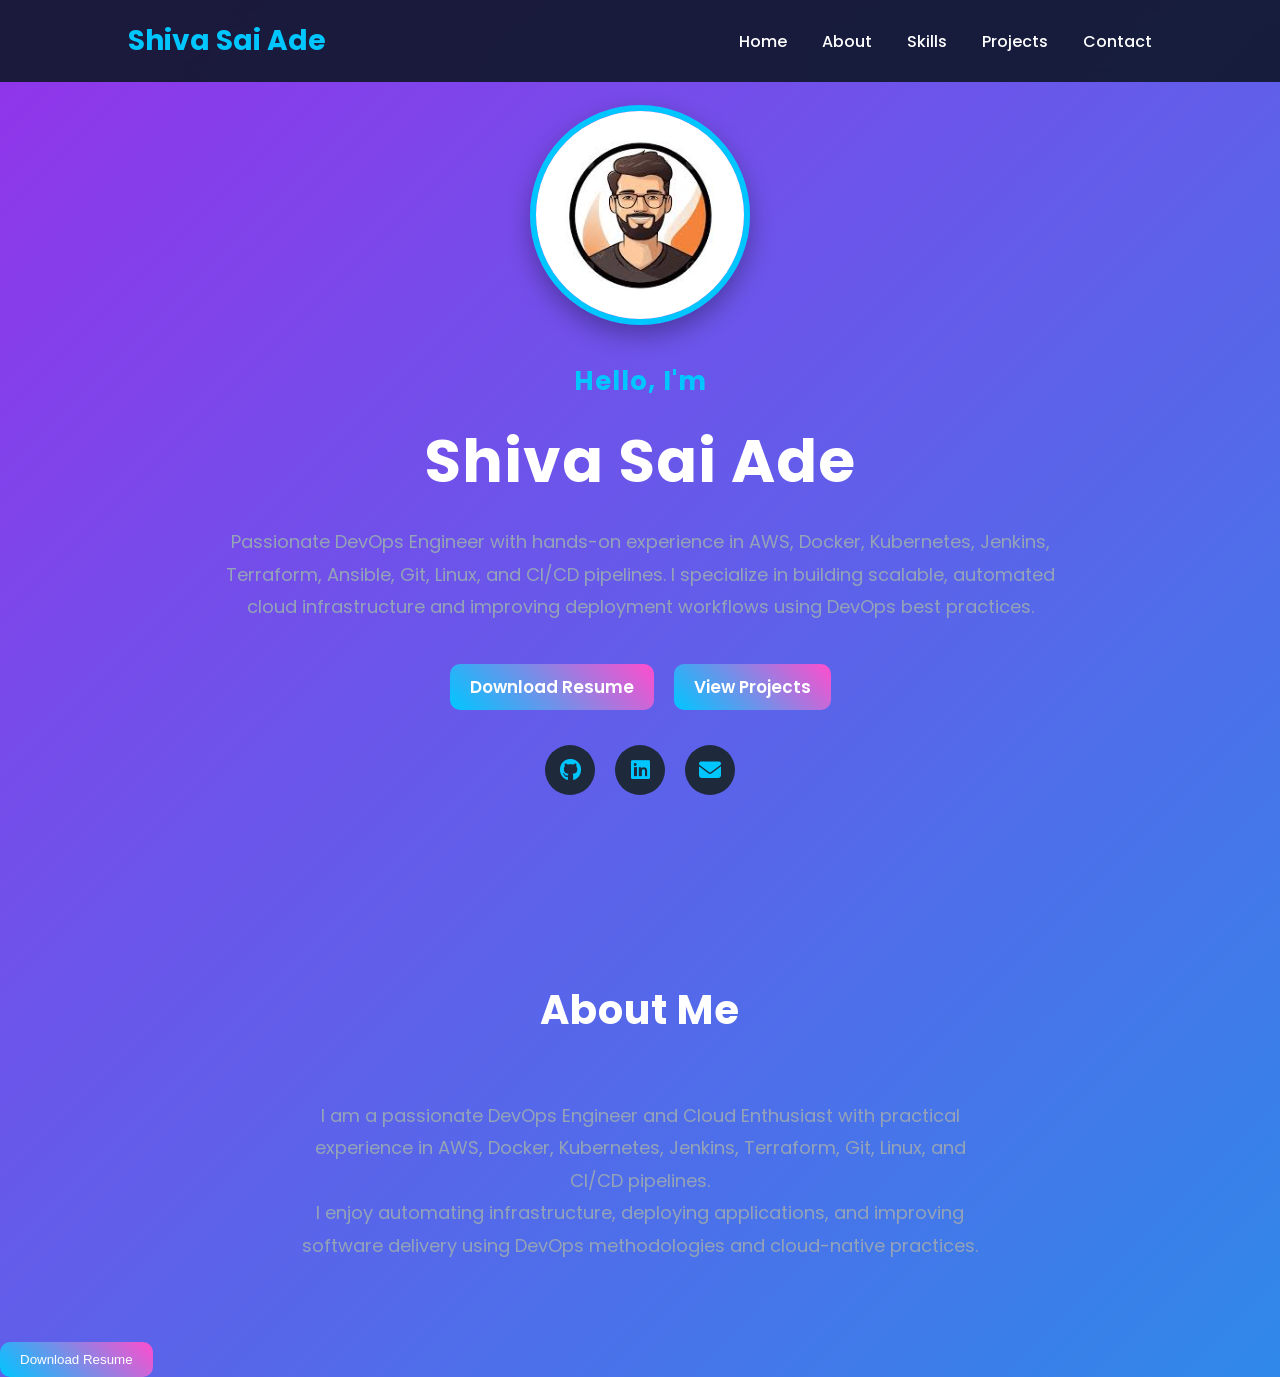
==== commit f66841b8: "Update index.html" ====
--- a/index.html
+++ b/index.html
@@ -15,6 +15,11 @@
     <link rel="stylesheet" href="./css/effects.css">
     <link rel="stylesheet" href="css/responsive.css">
     <link rel="stylesheet" href="css/override.css">
+    <link rel="stylesheet" href="css/themes.css">
+<link rel="stylesheet" href="css/override.css">
+
+<script defer src="js/enhancements.js"></script>
+<script defer src="js/resume.js"></script>
 <script defer src="js/enhancements.js"></script>
 
     <!-- Font Awesome -->
@@ -123,65 +128,8 @@
 
 </section>
 
-<!-- ================= SKILLS SECTION ================= -->
-<section id="skills">
-
-    <div class="section-title">
-        <h2>Skills</h2>
-    </div>
-
-    <div class="skills-grid">
-
-        <img src="images/aws.png" alt="AWS">
-        <img src="images/docker.png" alt="Docker">
-        <img src="images/k8s.png" alt="Kubernetes">
-        <img src="images/jenkins.png" alt="Jenkins">
-        <img src="images/terraform.png" alt="Terraform">
-        <img src="images/ansible.png" alt="Ansible">
-        <img src="images/linux.png" alt="Linux">
-        <img src="images/github.png" alt="GitHub">
-
-    </div>
-
-</section>
-
-<!-- ================= PROJECTS SECTION ================= -->
-<section id="projects">
-
-    <div class="section-title">
-        <h2>Projects</h2>
-    </div>
-
-    <div class="project-card">
-
-        <img src="images/project1.png" alt="Project">
-
-        <h3>Dockerized Portfolio Website</h3>
-
-        <p>CI/CD + Docker + AWS Deployment Project</p>
-
-    </div>
-
-</section>
-
-<!-- ================= CONTACT SECTION ================= -->
-<section id="contact">
-
-    <div class="section-title">
-        <h2>Contact Me</h2>
-    </div>
-
-    <div class="contact-card">
-
-        <p>📧 Email: <a href="mailto:shivasaiade@gmail.com">shivasaiade@gmail.com</a></p>
-
-        <p>💼 LinkedIn: <a href="#">linkedin.com/in/shiva-sai-ade</a></p>
-
-        <p>🐙 GitHub: <a href="https://github.com/shivasaiade09">github.com/shivasaiade09</a></p>
-
-    </div>
-
-</section>
+    <button id="downloadResume">Download Resume</button>
+    
 
 <!-- ================= SCRIPTS ================= -->
 <script src="script.js"></script>
--- a/css/override.css
+++ b/css/override.css
@@ -7,7 +7,37 @@
     max-width: 1200px;
     margin: auto;
 }
+/* ===== DESKTOP FIX ===== */
+.container {
+    max-width: 1200px;
+    margin: auto;
+}
 
+/* Skills Grid Fix */
+.skills, .skill-container {
+    display: grid !important;
+    grid-template-columns: repeat(auto-fit, minmax(160px, 1fr));
+    gap: 20px;
+}
+
+/* Skill Cards */
+.skills li, .skill {
+    background: rgba(255,255,255,0.1);
+    padding: 15px;
+    border-radius: 12px;
+    backdrop-filter: blur(10px);
+    transition: 0.4s;
+}
+
+.skills li:hover {
+    transform: translateY(-10px) scale(1.05);
+    background: rgba(0,198,255,0.4);
+}
+
+/* Section spacing */
+section {
+    padding: 80px 100px;
+}
 /* ===== SKILLS SECTION FIX ===== */
 .skills, .skill-container {
     display: grid !important;
--- a/css/themes.css
+++ b/css/themes.css
@@ -0,0 +1,36 @@
+/* ===== COLORFUL GRADIENT THEME ===== */
+:root {
+    --primary: #00c6ff;
+    --secondary: #0072ff;
+    --accent: #ff4ecd;
+    --dark: #0f172a;
+}
+
+/* Animated background */
+body {
+    background: linear-gradient(-45deg, #0f172a, #1e293b, #0ea5e9, #9333ea);
+    background-size: 400% 400%;
+    animation: gradientBG 10s ease infinite;
+    color: white;
+}
+
+@keyframes gradientBG {
+    0% { background-position: 0% 50%; }
+    50% { background-position: 100% 50%; }
+    100% { background-position: 0% 50%; }
+}
+
+/* Glow buttons */
+button, .btn {
+    background: linear-gradient(45deg, var(--primary), var(--accent));
+    border: none;
+    color: white;
+    padding: 10px 20px;
+    border-radius: 10px;
+    transition: 0.3s;
+}
+
+button:hover {
+    transform: scale(1.1);
+    box-shadow: 0 0 20px var(--accent);
+}
--- a/css/override.css
+++ b/css/override.css
@@ -7,7 +7,37 @@
     max-width: 1200px;
     margin: auto;
 }
+/* ===== DESKTOP FIX ===== */
+.container {
+    max-width: 1200px;
+    margin: auto;
+}
 
+/* Skills Grid Fix */
+.skills, .skill-container {
+    display: grid !important;
+    grid-template-columns: repeat(auto-fit, minmax(160px, 1fr));
+    gap: 20px;
+}
+
+/* Skill Cards */
+.skills li, .skill {
+    background: rgba(255,255,255,0.1);
+    padding: 15px;
+    border-radius: 12px;
+    backdrop-filter: blur(10px);
+    transition: 0.4s;
+}
+
+.skills li:hover {
+    transform: translateY(-10px) scale(1.05);
+    background: rgba(0,198,255,0.4);
+}
+
+/* Section spacing */
+section {
+    padding: 80px 100px;
+}
 /* ===== SKILLS SECTION FIX ===== */
 .skills, .skill-container {
     display: grid !important;
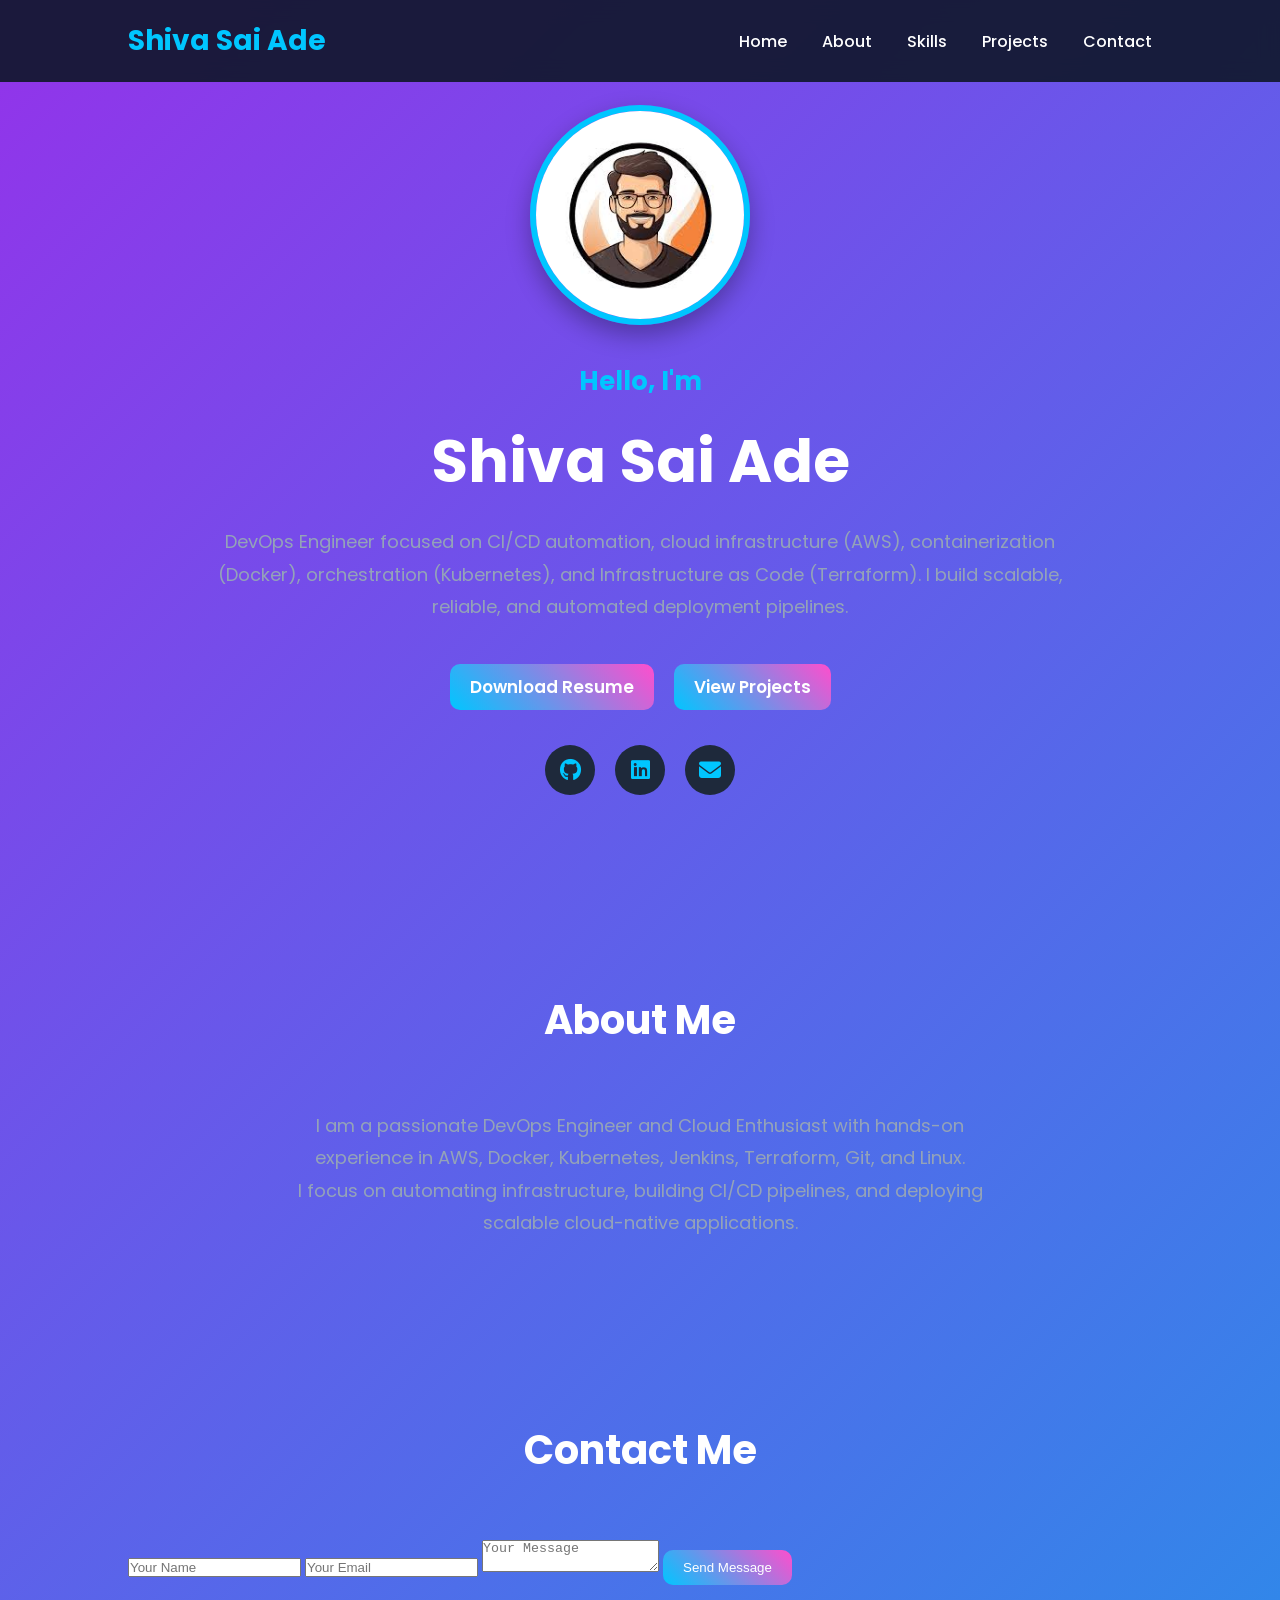
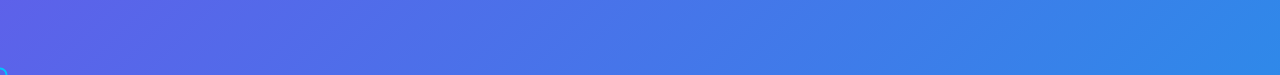
==== commit 938c0a25: "Update index.html" ====
--- a/index.html
+++ b/index.html
@@ -5,22 +5,17 @@
     <meta charset="UTF-8">
     <meta name="viewport" content="width=device-width, initial-scale=1.0">
 
-    <title>Shiva Sai Ade❤️ | DevOps Engineer</title>
+    <title>Shiva Sai Ade | DevOps Engineer</title>
 
+    <!-- Favicon -->
     <link rel="icon" href="assets/favicon.ico">
 
     <!-- CSS -->
     <link rel="stylesheet" href="style.css">
     <link rel="stylesheet" href="./css/animations.css">
     <link rel="stylesheet" href="./css/effects.css">
-    <link rel="stylesheet" href="css/responsive.css">
-    <link rel="stylesheet" href="css/override.css">
-    <link rel="stylesheet" href="css/themes.css">
-<link rel="stylesheet" href="css/override.css">
-
-<script defer src="js/enhancements.js"></script>
-<script defer src="js/resume.js"></script>
-<script defer src="js/enhancements.js"></script>
+    <link rel="stylesheet" href="./css/responsive.css">
+    <link rel="stylesheet" href="./css/themes.css">
 
     <!-- Font Awesome -->
     <link rel="stylesheet"
@@ -30,12 +25,14 @@
     <link href="https://fonts.googleapis.com/css2?family=Poppins:wght@300;400;500;600;700&display=swap"
         rel="stylesheet">
 
-    <!-- JS -->
-    <script src="./js/animations.js"></script>
-    <script src="./js/theme-toggle.js"></script>
-    <script src="./js/toast.js"></script>
-    <script src="./js/cursor.js"></script>
-    <script src="./assets/particles.js"></script>
+    <!-- JS (load in head safely with defer only) -->
+    <script defer src="./js/animations.js"></script>
+    <script defer src="./js/theme-toggle.js"></script>
+    <script defer src="./js/toast.js"></script>
+    <script defer src="./js/cursor.js"></script>
+    <script defer src="./js/enhancements.js"></script>
+    <script defer src="./js/resume.js"></script>
+    <script defer src="./assets/particles.js"></script>
 
 </head>
 
@@ -73,16 +70,18 @@
         <h2><span id="typing"></span></h2>
 
         <p>
-            Passionate DevOps Engineer with hands-on experience in AWS, Docker, Kubernetes,
-            Jenkins, Terraform, Ansible, Git, Linux, and CI/CD pipelines.
-
-            I specialize in building scalable, automated cloud infrastructure and improving
-            deployment workflows using DevOps best practices.
+            DevOps Engineer focused on CI/CD automation, cloud infrastructure (AWS),
+            containerization (Docker), orchestration (Kubernetes), and Infrastructure as Code (Terraform).
+            I build scalable, reliable, and automated deployment pipelines.
         </p>
 
         <div class="hero-buttons">
-            <a href="assets/resume.pdf" class="btn primary" download>Download Resume</a>
-            <a href="#projects" class="btn secondary">View Projects</a>
+            <a href="assets/resume.pdf" class="btn primary" download>
+                Download Resume
+            </a>
+            <a href="#projects" class="btn secondary">
+                View Projects
+            </a>
         </div>
 
         <div class="social-icons">
@@ -90,7 +89,7 @@
                 <i class="fab fa-github"></i>
             </a>
 
-            <a href="https://linkedin.com" target="_blank">
+            <a href="https://www.linkedin.com/in/YOUR_PROFILE" target="_blank">
                 <i class="fab fa-linkedin"></i>
             </a>
 
@@ -114,13 +113,12 @@
 
         <div class="about-text">
             <p>
-                I am a passionate DevOps Engineer and Cloud Enthusiast with practical experience in AWS,
-                Docker, Kubernetes, Jenkins, Terraform, Git, Linux, and CI/CD pipelines.
+                I am a passionate DevOps Engineer and Cloud Enthusiast with hands-on experience in AWS,
+                Docker, Kubernetes, Jenkins, Terraform, Git, and Linux.
             </p>
 
             <p>
-                I enjoy automating infrastructure, deploying applications, and improving software delivery
-                using DevOps methodologies and cloud-native practices.
+                I focus on automating infrastructure, building CI/CD pipelines, and deploying scalable cloud-native applications.
             </p>
         </div>
 
@@ -128,8 +126,21 @@
 
 </section>
 
-    <button id="downloadResume">Download Resume</button>
-    
+<!-- ================= CONTACT SECTION ================= -->
+<section id="contact">
+
+    <div class="section-title">
+        <h2>Contact Me</h2>
+    </div>
+
+    <form class="contact-form">
+        <input type="text" placeholder="Your Name" required>
+        <input type="email" placeholder="Your Email" required>
+        <textarea placeholder="Your Message" required></textarea>
+        <button type="submit">Send Message</button>
+    </form>
+
+</section>
 
 <!-- ================= SCRIPTS ================= -->
 <script src="script.js"></script>
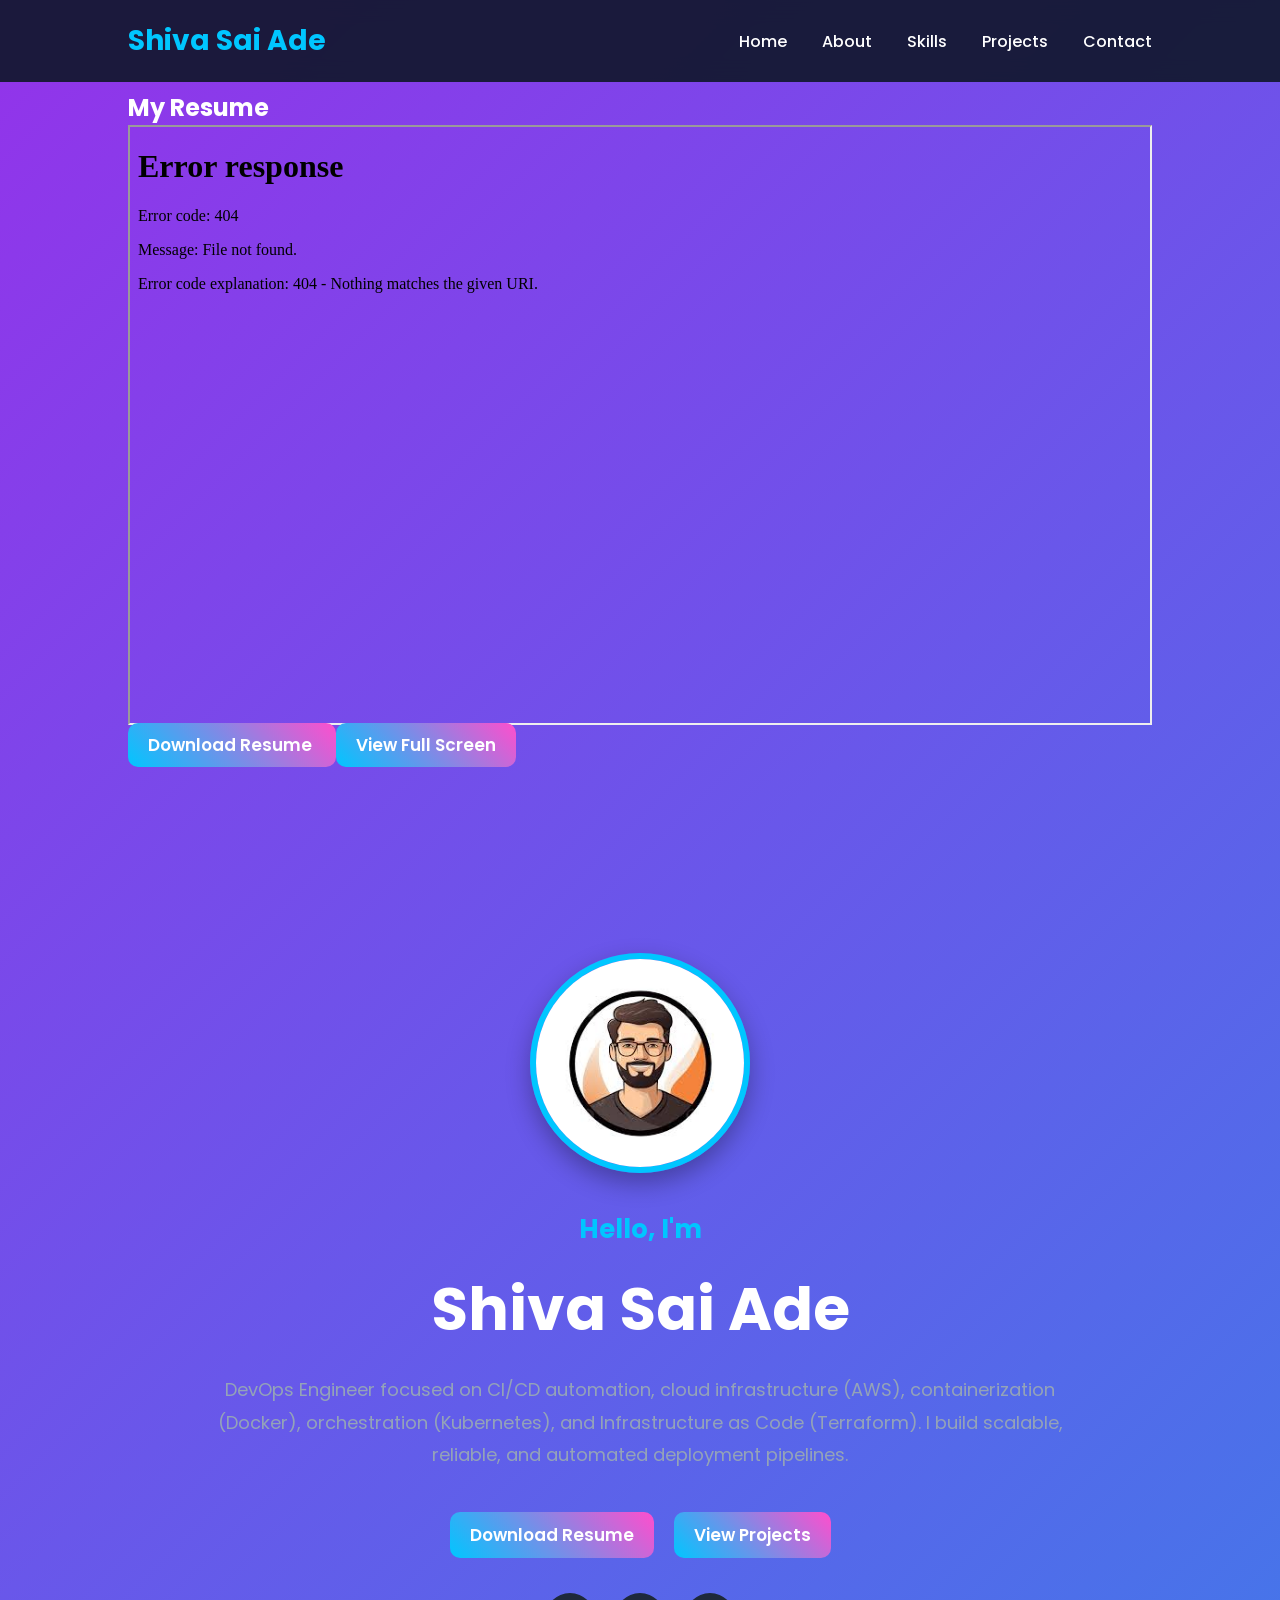
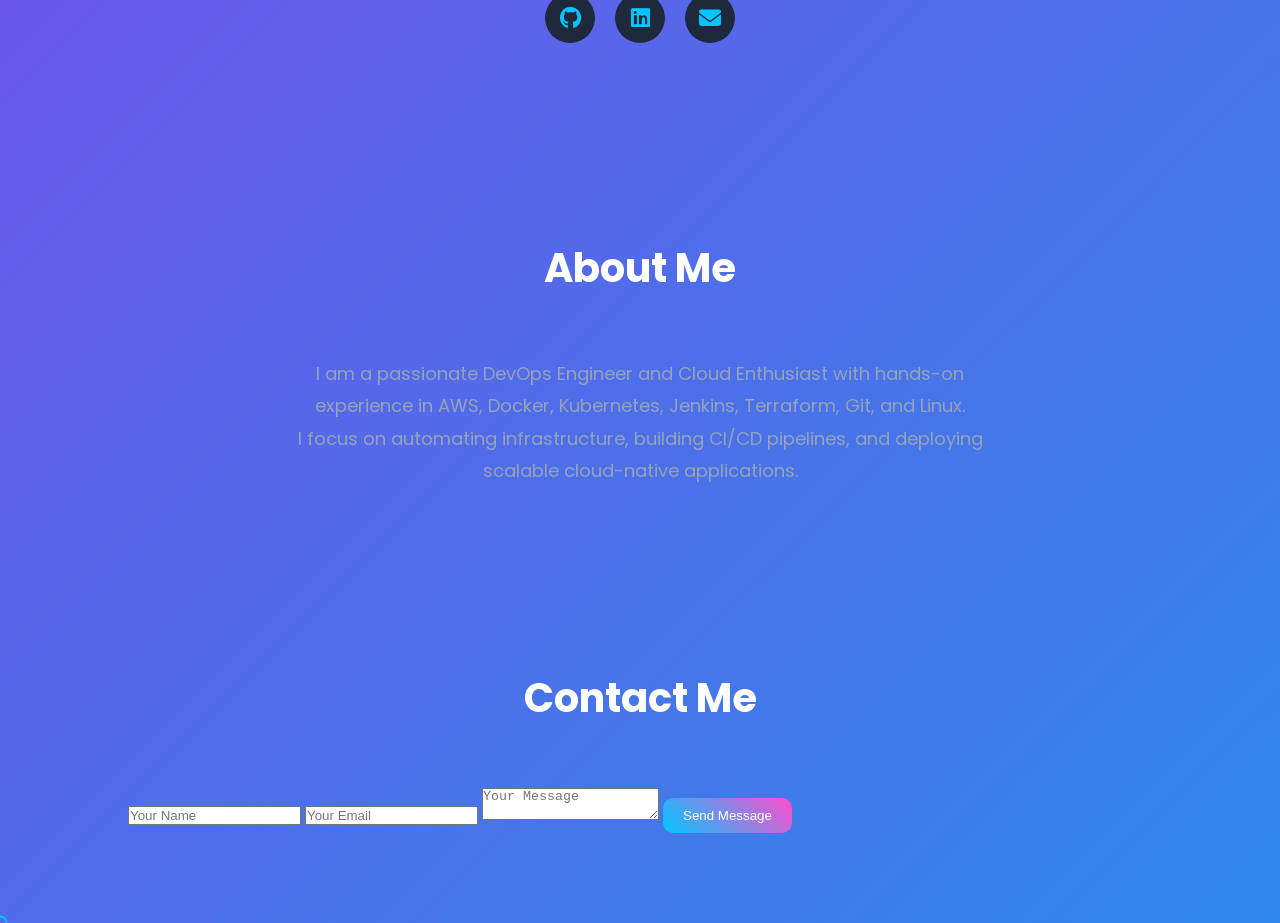
==== commit 4ed81998: "Add resume section with PDF viewer and buttons Added a resume section with PDF viewer and download o" ====
--- a/index.html
+++ b/index.html
@@ -54,6 +54,31 @@
     </ul>
 
 </nav>
+    <section id="resume" class="resume-section">
+  <h2>My Resume</h2>
+
+  <div class="resume-container">
+    
+    <!-- PDF Viewer -->
+    <iframe 
+      src="resume/Shiva_Sai_Ade_Resume.pdf" 
+      width="100%" 
+      height="600px">
+    </iframe>
+
+    <!-- Buttons -->
+    <div class="resume-buttons">
+      <a href="resume/Shiva-Resume.pdf" download class="btn">
+        Download Resume
+      </a>
+
+      <a href="resume/Shiva-Resume.pdf" target="_blank" class="btn secondary">
+        View Full Screen
+      </a>
+    </div>
+
+  </div>
+</section>
 
 <!-- ================= HERO SECTION ================= -->
 <section id="home" class="hero">
@@ -119,6 +144,8 @@
 
             <p>
                 I focus on automating infrastructure, building CI/CD pipelines, and deploying scalable cloud-native applications.
+                
+                
             </p>
         </div>
 
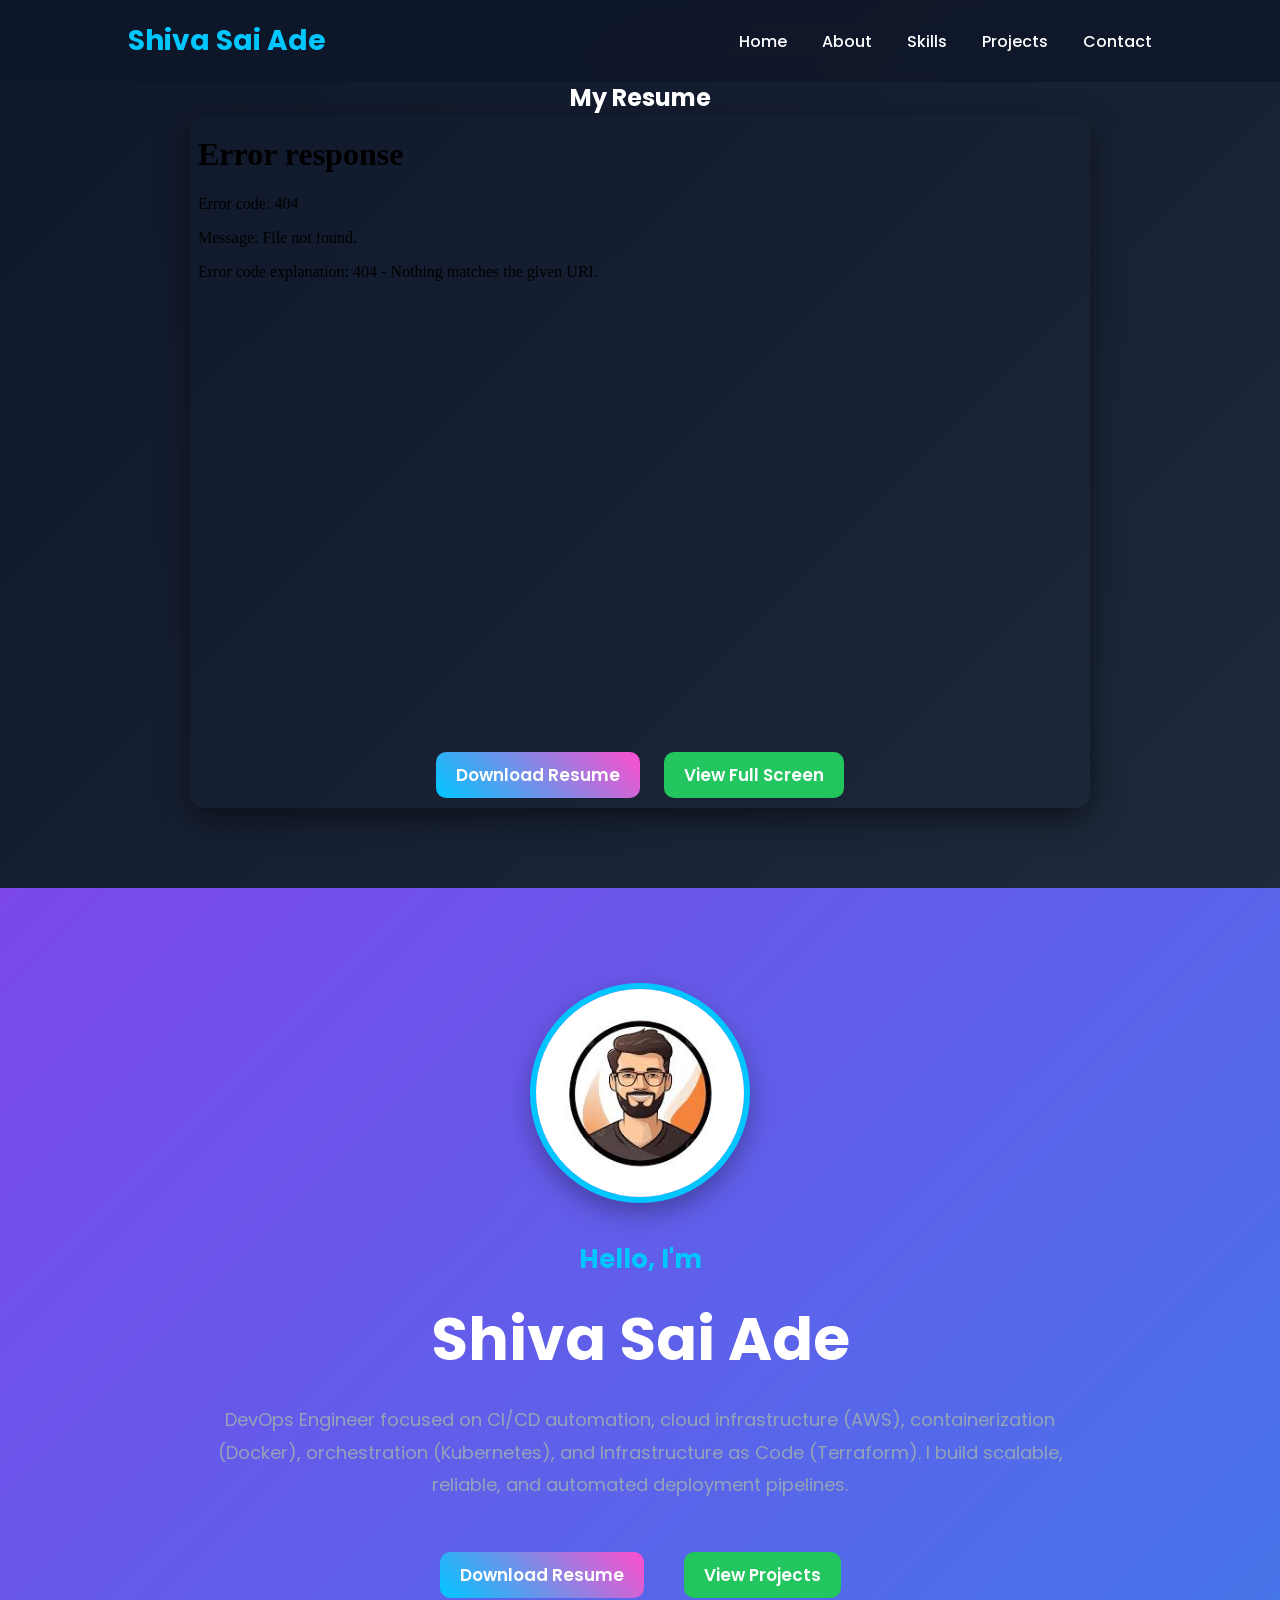
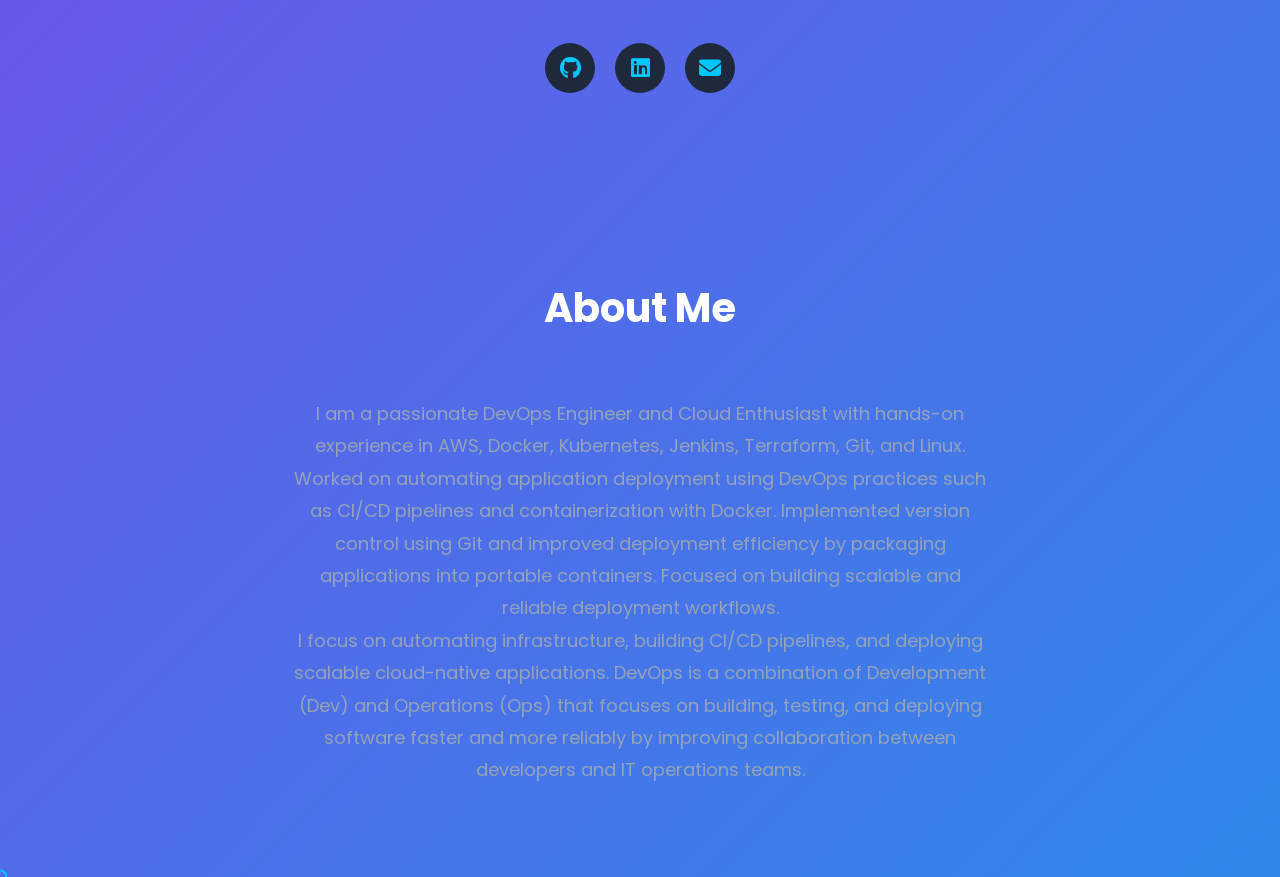
==== commit 58e07ba0: "Update index.html" ====
--- a/index.html
+++ b/index.html
@@ -7,25 +7,18 @@
 
     <title>Shiva Sai Ade | DevOps Engineer</title>
 
-    <!-- Favicon -->
     <link rel="icon" href="assets/favicon.ico">
 
-    <!-- CSS -->
     <link rel="stylesheet" href="style.css">
     <link rel="stylesheet" href="./css/animations.css">
     <link rel="stylesheet" href="./css/effects.css">
     <link rel="stylesheet" href="./css/responsive.css">
     <link rel="stylesheet" href="./css/themes.css">
 
-    <!-- Font Awesome -->
-    <link rel="stylesheet"
-        href="https://cdnjs.cloudflare.com/ajax/libs/font-awesome/6.5.1/css/all.min.css">
+    <link rel="stylesheet" href="https://cdnjs.cloudflare.com/ajax/libs/font-awesome/6.5.1/css/all.min.css">
 
-    <!-- Google Fonts -->
-    <link href="https://fonts.googleapis.com/css2?family=Poppins:wght@300;400;500;600;700&display=swap"
-        rel="stylesheet">
+    <link href="https://fonts.googleapis.com/css2?family=Poppins:wght@300;400;500;600;700&display=swap" rel="stylesheet">
 
-    <!-- JS (load in head safely with defer only) -->
     <script defer src="./js/animations.js"></script>
     <script defer src="./js/theme-toggle.js"></script>
     <script defer src="./js/toast.js"></script>
@@ -33,144 +26,110 @@
     <script defer src="./js/enhancements.js"></script>
     <script defer src="./js/resume.js"></script>
     <script defer src="./assets/particles.js"></script>
-
 </head>
 
 <body>
 
-<!-- ================= NAVBAR ================= -->
-<nav class="navbar">
+    <nav class="navbar">
+        <div class="logo">
+            <span>Shiva Sai Ade</span>
+        </div>
+        <ul class="nav-links">
+            <li><a href="#home">Home</a></li>
+            <li><a href="#about">About</a></li>
+            <li><a href="#skills">Skills</a></li>
+            <li><a href="#projects">Projects</a></li>
+            <li><a href="#contact">Contact</a></li>
+        </ul>
+    </nav>
 
-    <div class="logo">
-        <span>Shiva Sai Ade</span>
-    </div>
+    <section id="resume" class="resume-section">
+        <h2>My Resume</h2>
 
-    <ul class="nav-links">
-        <li><a href="#home">Home</a></li>
-        <li><a href="#about">About</a></li>
-        <li><a href="#skills">Skills</a></li>
-        <li><a href="#projects">Projects</a></li>
-        <li><a href="#contact">Contact</a></li>
-    </ul>
+        <div class="resume-container">
+            <iframe 
+                src="resume/Shiva-Resume.pdf" 
+                width="100%" 
+                height="600px" 
+                style="border: none;">
+                <p>This browser does not support PDF embeds. Please use the download button below to view the resume.</p>
+            </iframe>
 
-</nav>
-    <section id="resume" class="resume-section">
-  <h2>My Resume</h2>
+            <div class="resume-buttons">
+                <a href="resume/Shiva-Resume.pdf" download="Shiva_Sai_Ade_Resume.pdf" class="btn">
+                    Download Resume
+                </a>
+                <a href="resume/Shiva-Resume.pdf" target="_blank" class="btn secondary">
+                    View Full Screen
+                </a>
+            </div>
+        </div>
+    </section>
 
-  <div class="resume-container">
-    
-    <!-- PDF Viewer -->
-    <iframe 
-      src="resume/Shiva_Sai_Ade_Resume.pdf" 
-      width="100%" 
-      height="600px">
-    </iframe>
+    <section id="home" class="hero">
+        <div id="particles-js"></div>
 
-    <!-- Buttons -->
-    <div class="resume-buttons">
-      <a href="resume/Shiva-Resume.pdf" download class="btn">
-        Download Resume
-      </a>
+        <div class="hero-content">
+            <img src="images/profile.png" class="profile-img" alt="Profile">
 
-      <a href="resume/Shiva-Resume.pdf" target="_blank" class="btn secondary">
-        View Full Screen
-      </a>
-    </div>
+            <h3>Hello, I'm</h3>
+            <h1>Shiva Sai Ade</h1>
+            <h2><span id="typing"></span></h2>
 
-  </div>
-</section>
+            <p>
+                DevOps Engineer focused on CI/CD automation, cloud infrastructure (AWS),
+                containerization (Docker), orchestration (Kubernetes), and Infrastructure as Code (Terraform).
+                I build scalable, reliable, and automated deployment pipelines.
+            </p>
 
-<!-- ================= HERO SECTION ================= -->
-<section id="home" class="hero">
+            <div class="hero-buttons">
+                <a href="resume/Shiva-Resume.pdf" class="btn primary" download="Shiva_Sai_Ade_Resume.pdf">
+                    Download Resume
+                </a>
+                <a href="#projects" class="btn secondary">
+                    View Projects
+                </a>
+            </div>
 
-    <div id="particles-js"></div>
+            <div class="social-icons">
+                <a href="https://github.com/shivasaiade09" target="_blank">
+                    <i class="fab fa-github"></i>
+                </a>
+                <a href="https://www.linkedin.com/in/YOUR_PROFILE" target="_blank">
+                    <i class="fab fa-linkedin"></i>
+                </a>
+                <a href="mailto:shivasaiade@gmail.com">
+                    <i class="fas fa-envelope"></i>
+                </a>
+            </div>
+        </div>
+    </section>
 
-    <div class="hero-content">
-
-        <img src="images/profile.png" class="profile-img" alt="Profile">
-
-        <h3>Hello, I'm</h3>
-        <h1>Shiva Sai Ade</h1>
-
-        <h2><span id="typing"></span></h2>
-
-        <p>
-            DevOps Engineer focused on CI/CD automation, cloud infrastructure (AWS),
-            containerization (Docker), orchestration (Kubernetes), and Infrastructure as Code (Terraform).
-            I build scalable, reliable, and automated deployment pipelines.
-        </p>
-
-        <div class="hero-buttons">
-            <a href="assets/resume.pdf" class="btn primary" download>
-                Download Resume
-            </a>
-            <a href="#projects" class="btn secondary">
-                View Projects
-            </a>
+    <section id="about">
+        <div class="section-title">
+            <h2>About Me</h2>
         </div>
 
-        <div class="social-icons">
-            <a href="https://github.com/shivasaiade09" target="_blank">
-                <i class="fab fa-github"></i>
-            </a>
+        <div class="about-container">
+            <div class="about-text">
+                <p>
+                    I am a passionate DevOps Engineer and Cloud Enthusiast with hands-on experience in AWS,
+                    Docker, Kubernetes, Jenkins, Terraform, Git, and Linux.
+                    Worked on automating application deployment using DevOps practices such as CI/CD pipelines and 
+                    containerization with Docker. Implemented version control using Git and improved deployment efficiency
+                    by packaging applications into portable containers. Focused on building scalable and reliable deployment workflows.
+                </p>
+                <p>
+                    I focus on automating infrastructure, building CI/CD pipelines, and deploying scalable cloud-native applications.
+                    DevOps is a combination of Development (Dev) and Operations (Ops) that focuses on building, testing, and deploying 
+                    software faster and more reliably by improving collaboration between developers and IT operations teams.
+                </p>
+            </div>
+        </div>
+    </section>
 
-            <a href="https://www.linkedin.com/in/YOUR_PROFILE" target="_blank">
-                <i class="fab fa-linkedin"></i>
-            </a>
 
-            <a href="mailto:shivasaiade@gmail.com">
-                <i class="fas fa-envelope"></i>
-            </a>
-        </div>
-
-    </div>
-
-</section>
-
-<!-- ================= ABOUT SECTION ================= -->
-<section id="about">
-
-    <div class="section-title">
-        <h2>About Me</h2>
-    </div>
-
-    <div class="about-container">
-
-        <div class="about-text">
-            <p>
-                I am a passionate DevOps Engineer and Cloud Enthusiast with hands-on experience in AWS,
-                Docker, Kubernetes, Jenkins, Terraform, Git, and Linux.
-            </p>
-
-            <p>
-                I focus on automating infrastructure, building CI/CD pipelines, and deploying scalable cloud-native applications.
-                
-                
-            </p>
-        </div>
-
-    </div>
-
-</section>
-
-<!-- ================= CONTACT SECTION ================= -->
-<section id="contact">
-
-    <div class="section-title">
-        <h2>Contact Me</h2>
-    </div>
-
-    <form class="contact-form">
-        <input type="text" placeholder="Your Name" required>
-        <input type="email" placeholder="Your Email" required>
-        <textarea placeholder="Your Message" required></textarea>
-        <button type="submit">Send Message</button>
-    </form>
-
-</section>
-
-<!-- ================= SCRIPTS ================= -->
-<script src="script.js"></script>
+    <script src="script.js"></script>
 
 </body>
 </html>
--- a/style.css
+++ b/style.css
@@ -89,6 +89,46 @@
     background: rgba(15,23,42,.85);
     backdrop-filter: blur(12px);
     z-index: 999;
+}
+/* Resume Section */
+.resume-section {
+    padding: 80px;
+    background: linear-gradient(135deg, #0f172a, #1e293b);
+    color: white;
+    text-align: center;
+}
+
+.resume-container {
+    max-width: 900px;
+    margin: auto;
+    border-radius: 15px;
+    overflow: hidden;
+    box-shadow: 0 10px 30px rgba(0,0,0,0.5);
+}
+
+.resume-buttons {
+    margin-top: 20px;
+}
+
+.btn {
+    display: inline-block;
+    padding: 12px 25px;
+    margin: 10px;
+    background: #38bdf8;
+    color: black;
+    font-weight: bold;
+    border-radius: 8px;
+    transition: 0.3s;
+    text-decoration: none;
+}
+
+.btn:hover {
+    transform: scale(1.05);
+    background: #0ea5e9;
+}
+
+.btn.secondary {
+    background: #22c55e;
 }
 
 .logo {
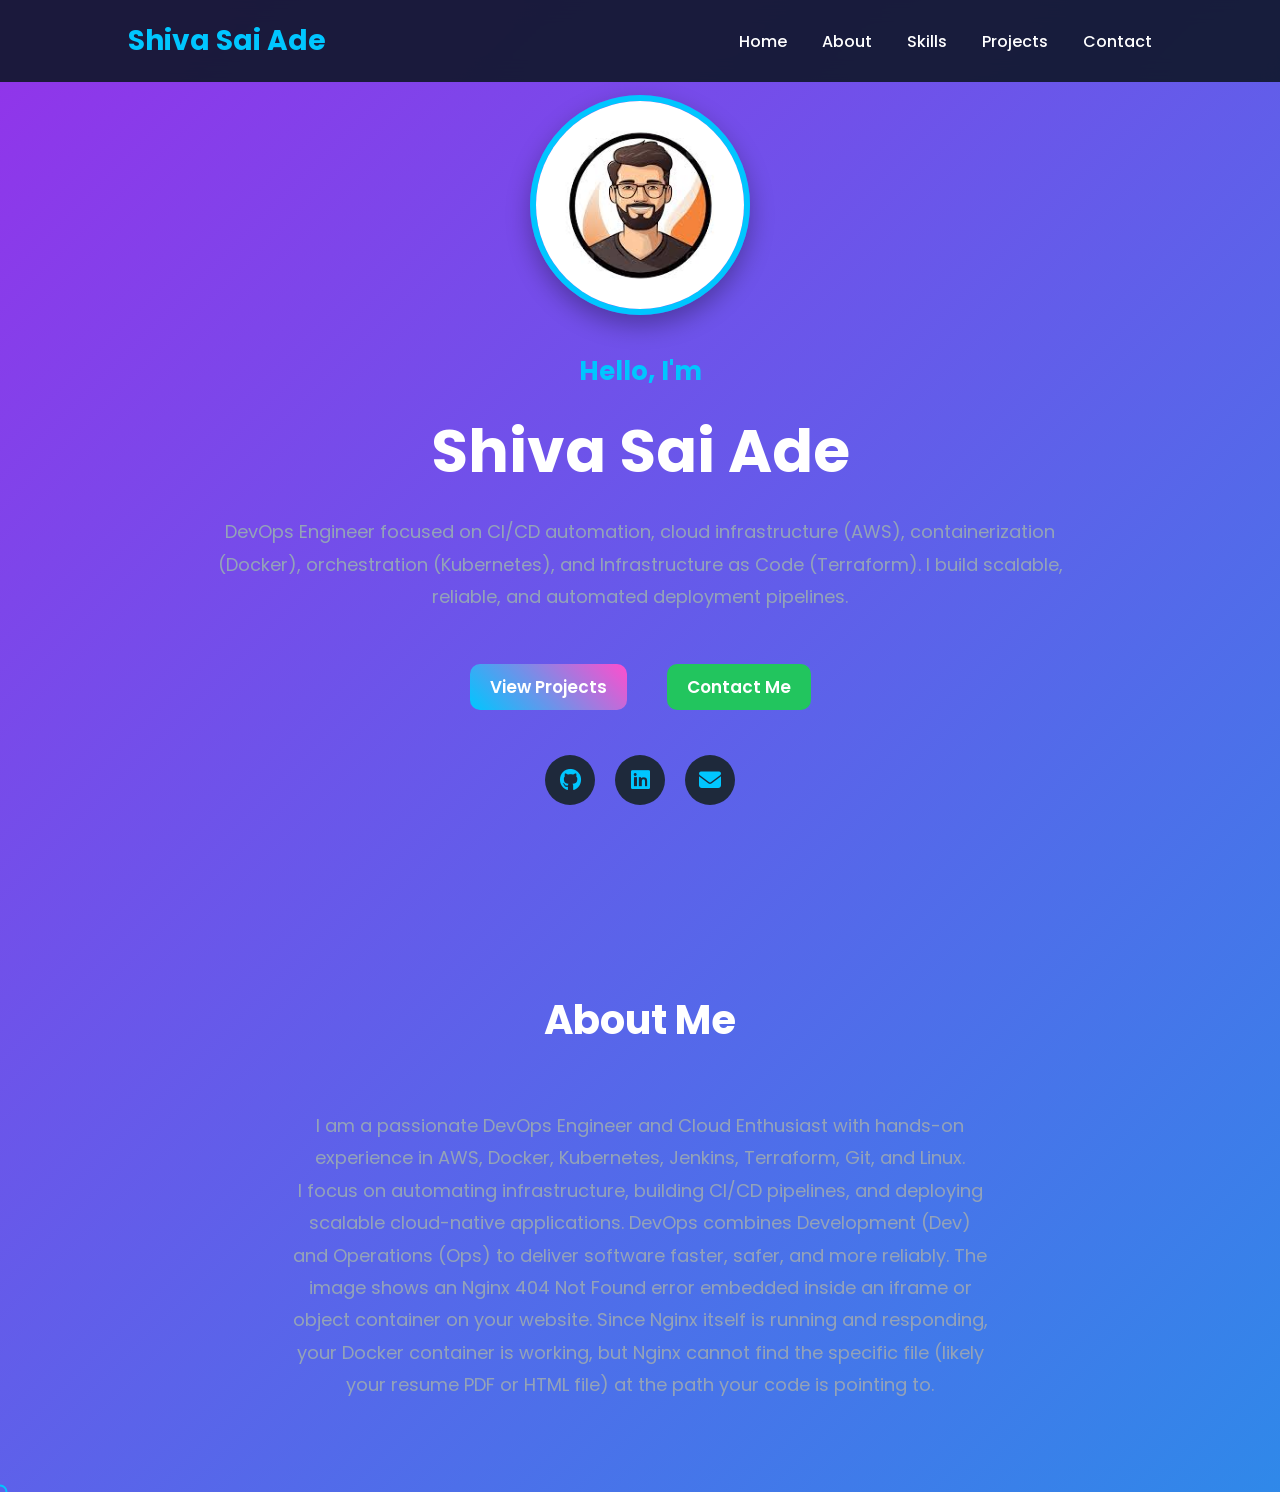
==== commit 143d97af: "Update index.html" ====
--- a/index.html
+++ b/index.html
@@ -30,6 +30,7 @@
 
 <body>
 
+    <!-- NAVBAR -->
     <nav class="navbar">
         <div class="logo">
             <span>Shiva Sai Ade</span>
@@ -43,29 +44,7 @@
         </ul>
     </nav>
 
-    <section id="resume" class="resume-section">
-        <h2>My Resume</h2>
-
-        <div class="resume-container">
-            <iframe 
-                src="resume/Shiva-Resume.pdf" 
-                width="100%" 
-                height="600px" 
-                style="border: none;">
-                <p>This browser does not support PDF embeds. Please use the download button below to view the resume.</p>
-            </iframe>
-
-            <div class="resume-buttons">
-                <a href="resume/Shiva-Resume.pdf" download="Shiva_Sai_Ade_Resume.pdf" class="btn">
-                    Download Resume
-                </a>
-                <a href="resume/Shiva-Resume.pdf" target="_blank" class="btn secondary">
-                    View Full Screen
-                </a>
-            </div>
-        </div>
-    </section>
-
+    <!-- HERO SECTION -->
     <section id="home" class="hero">
         <div id="particles-js"></div>
 
@@ -83,11 +62,11 @@
             </p>
 
             <div class="hero-buttons">
-                <a href="resume/Shiva-Resume.pdf" class="btn primary" download="Shiva_Sai_Ade_Resume.pdf">
-                    Download Resume
+                <a href="#projects" class="btn primary">
+                    View Projects
                 </a>
-                <a href="#projects" class="btn secondary">
-                    View Projects
+                <a href="#contact" class="btn secondary">
+                    Contact Me
                 </a>
             </div>
 
@@ -105,6 +84,7 @@
         </div>
     </section>
 
+    <!-- ABOUT SECTION -->
     <section id="about">
         <div class="section-title">
             <h2>About Me</h2>
@@ -115,20 +95,21 @@
                 <p>
                     I am a passionate DevOps Engineer and Cloud Enthusiast with hands-on experience in AWS,
                     Docker, Kubernetes, Jenkins, Terraform, Git, and Linux.
-                    Worked on automating application deployment using DevOps practices such as CI/CD pipelines and 
-                    containerization with Docker. Implemented version control using Git and improved deployment efficiency
-                    by packaging applications into portable containers. Focused on building scalable and reliable deployment workflows.
                 </p>
+
                 <p>
                     I focus on automating infrastructure, building CI/CD pipelines, and deploying scalable cloud-native applications.
-                    DevOps is a combination of Development (Dev) and Operations (Ops) that focuses on building, testing, and deploying 
-                    software faster and more reliably by improving collaboration between developers and IT operations teams.
+                    DevOps combines Development (Dev) and Operations (Ops) to deliver software faster, safer, and more reliably.
+                    The image shows an Nginx 404 Not Found error embedded inside an iframe or object container on your website. 
+                    Since Nginx itself is running and responding, your Docker container is working, but Nginx cannot find the specific file
+                    (likely your resume PDF or HTML file) at the path your code is pointing to.
+                    
                 </p>
             </div>
         </div>
     </section>
 
-
+    <!-- SCRIPT -->
     <script src="script.js"></script>
 
 </body>
